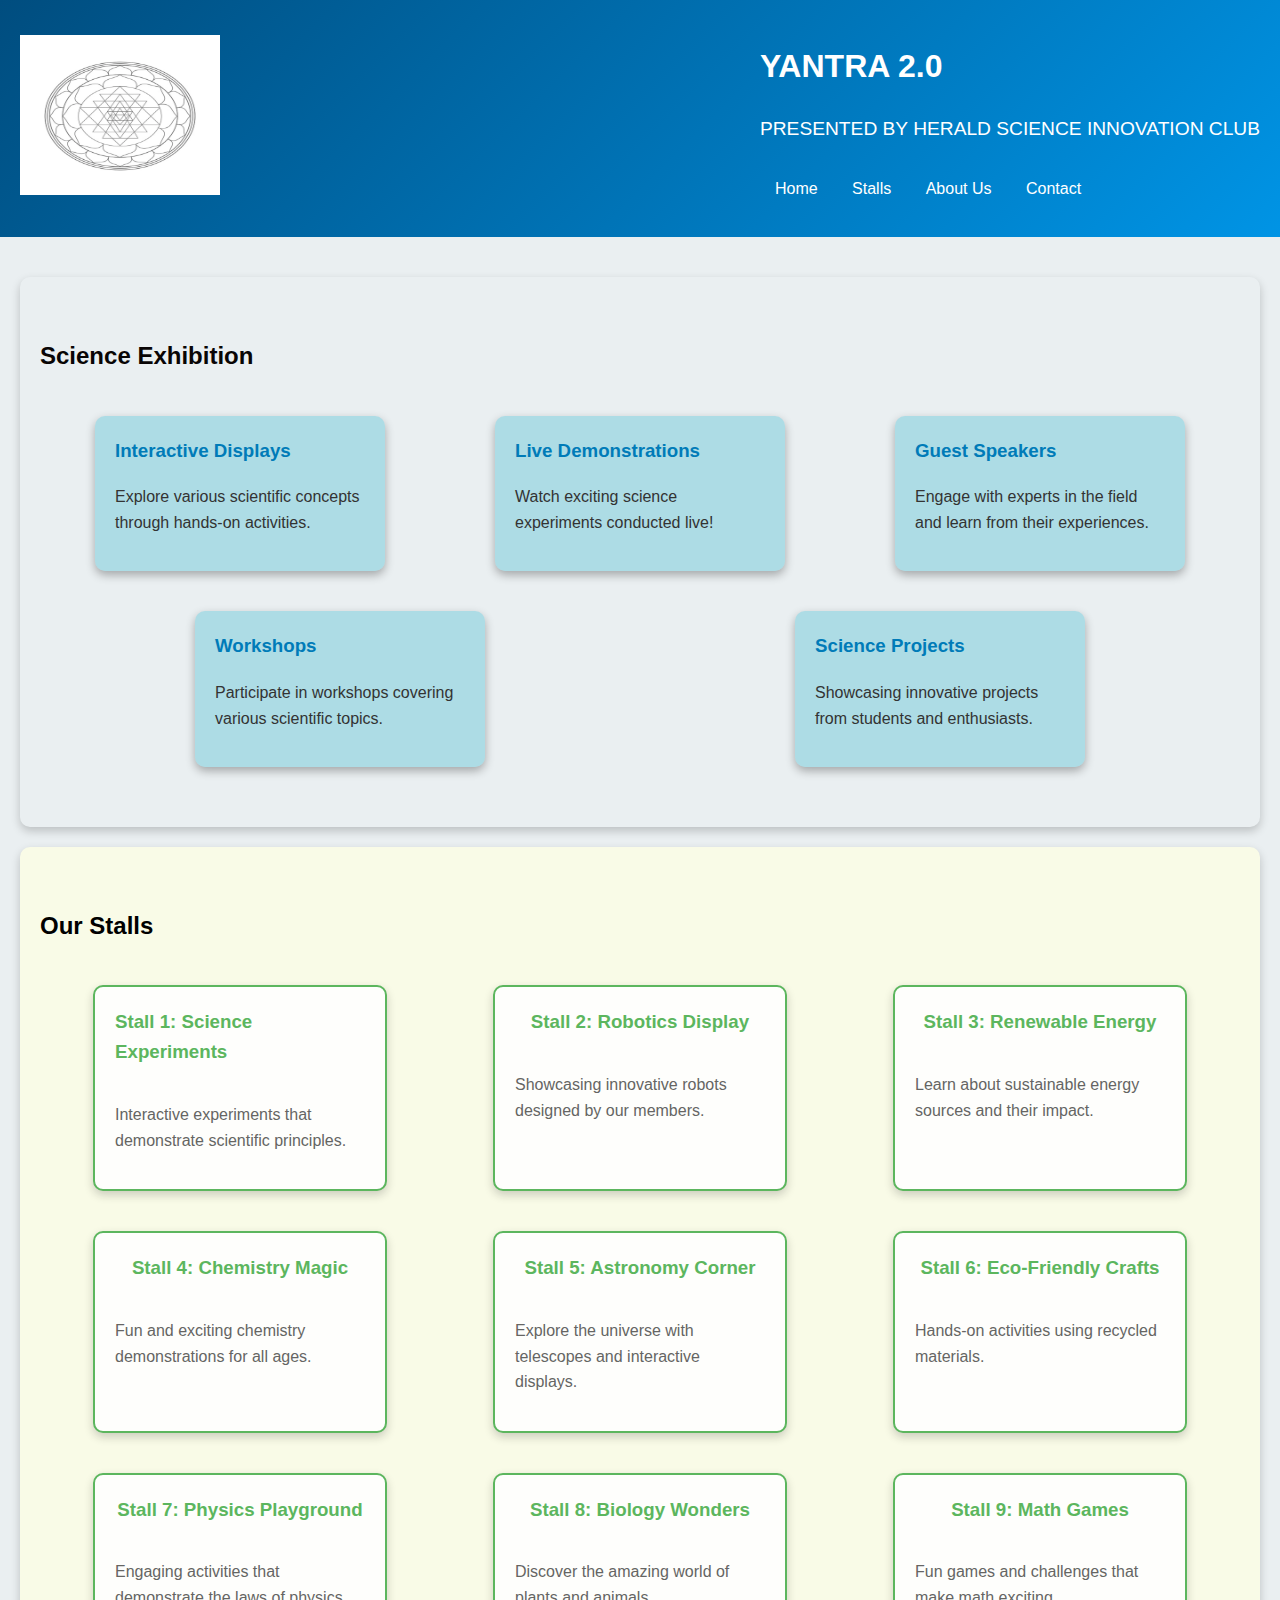
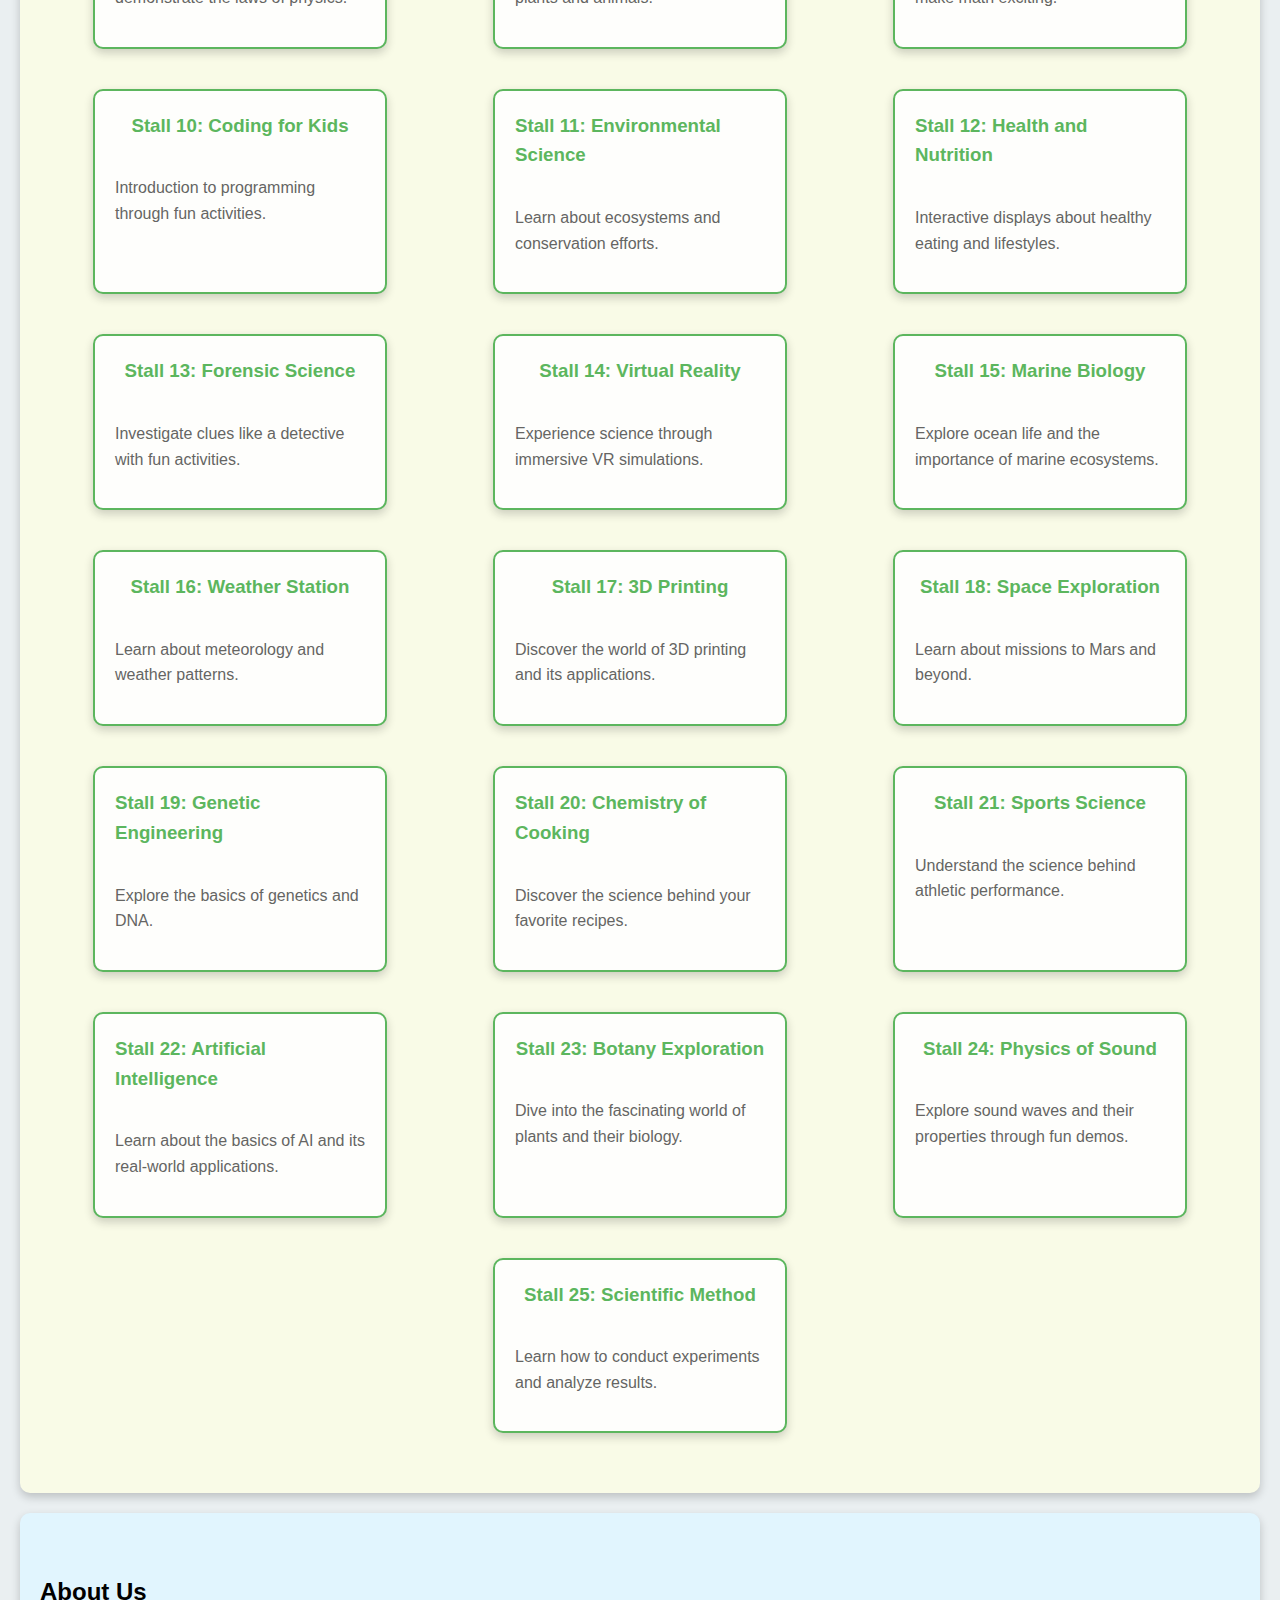
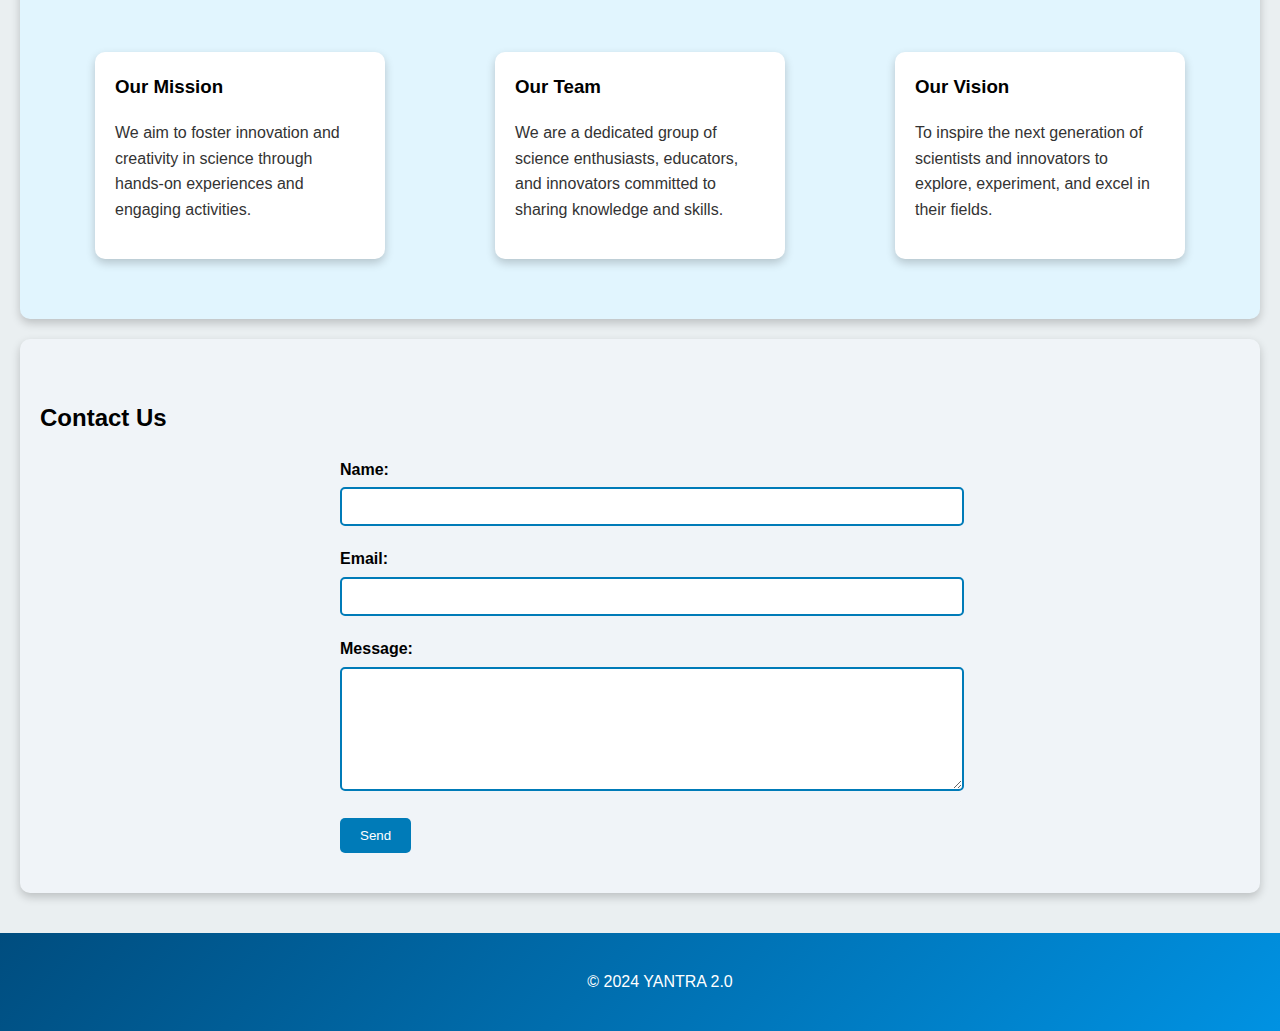
==== index.html @ 31edb4a4 "Update index.html" ====
<!DOCTYPE html>
<html lang="en">
<head>
    <meta charset="UTF-8">
    <meta name="viewport" content="width=device-width, initial-scale=1.0">
    <title>Stall Marketplace</title>
    <link rel="stylesheet" href="styles.css">
     <link rel="icon"type="image/icon"href="herald.png">
</head>
<body>
    <header>
        <div class="logo">
            <img src="logo.png" alt="Logo" />
        </div>
        <div class="header-right">
            <div class="header-text">
                <h1>YANTRA 2.0 </h1>
                <h2 class="club-info">PRESENTED BY HERALD SCIENCE INNOVATION CLUB </h2>
            </div>
            <nav>
                <ul>
                    <li><a href="#home">Home</a></li>
                    <li><a href="#stalls">Stalls</a></li>
                    <li><a href="#about">About Us</a></li>
                    <li><a href="#contact">Contact</a></li>
                </ul>
            </nav>
        </div>
    </header>

    <main>
        <section id="exhibition">
            <h2>Science Exhibition</h2>
            <div class="exhibition-container">
                <div class="exhibition-card">
                    <h3>Interactive Displays</h3>
                    <p>Explore various scientific concepts through hands-on activities.</p>
                </div>
                <div class="exhibition-card">
                    <h3>Live Demonstrations</h3>
                    <p>Watch exciting science experiments conducted live!</p>
                </div>
                <div class="exhibition-card">
                    <h3>Guest Speakers</h3>
                    <p>Engage with experts in the field and learn from their experiences.</p>
                </div>
                <div class="exhibition-card">
                    <h3>Workshops</h3>
                    <p>Participate in workshops covering various scientific topics.</p>
                </div>
                <div class="exhibition-card">
                    <h3>Science Projects</h3>
                    <p>Showcasing innovative projects from students and enthusiasts.</p>
                </div>
            </div>
        </section>
        

        <section id="stalls">
            <h2>Our Stalls</h2>
            <div class="stall-container">
                <!-- Stall 1 -->
                <div class="stall-card">
                    <h3>Stall 1: Science Experiments</h3>
                    <p>Interactive experiments that demonstrate scientific principles.</p>
                </div>
                <!-- Stall 2 -->
                <div class="stall-card">
                    <h3>Stall 2: Robotics Display</h3>
                    <p>Showcasing innovative robots designed by our members.</p>
                </div>
                <!-- Stall 3 -->
                <div class="stall-card">
                    <h3>Stall 3: Renewable Energy</h3>
                    <p>Learn about sustainable energy sources and their impact.</p>
                </div>
                <!-- Stall 4 -->
                <div class="stall-card">
                    <h3>Stall 4: Chemistry Magic</h3>
                    <p>Fun and exciting chemistry demonstrations for all ages.</p>
                </div>
                <!-- Stall 5 -->
                <div class="stall-card">
                    <h3>Stall 5: Astronomy Corner</h3>
                    <p>Explore the universe with telescopes and interactive displays.</p>
                </div>
                <!-- Stall 6 -->
                <div class="stall-card">
                    <h3>Stall 6: Eco-Friendly Crafts</h3>
                    <p>Hands-on activities using recycled materials.</p>
                </div>
                <!-- Stall 7 -->
                <div class="stall-card">
                    <h3>Stall 7: Physics Playground</h3>
                    <p>Engaging activities that demonstrate the laws of physics.</p>
                </div>
                <!-- Stall 8 -->
                <div class="stall-card">
                    <h3>Stall 8: Biology Wonders</h3>
                    <p>Discover the amazing world of plants and animals.</p>
                </div>
                <!-- Stall 9 -->
                <div class="stall-card">
                    <h3>Stall 9: Math Games</h3>
                    <p>Fun games and challenges that make math exciting.</p>
                </div>
                <!-- Stall 10 -->
                <div class="stall-card">
                    <h3>Stall 10: Coding for Kids</h3>
                    <p>Introduction to programming through fun activities.</p>
                </div>
                <!-- Stall 11 -->
                <div class="stall-card">
                    <h3>Stall 11: Environmental Science</h3>
                    <p>Learn about ecosystems and conservation efforts.</p>
                </div>
                <!-- Stall 12 -->
                <div class="stall-card">
                    <h3>Stall 12: Health and Nutrition</h3>
                    <p>Interactive displays about healthy eating and lifestyles.</p>
                </div>
                <!-- Stall 13 -->
                <div class="stall-card">
                    <h3>Stall 13: Forensic Science</h3>
                    <p>Investigate clues like a detective with fun activities.</p>
                </div>
                <!-- Stall 14 -->
                <div class="stall-card">
                    <h3>Stall 14: Virtual Reality</h3>
                    <p>Experience science through immersive VR simulations.</p>
                </div>
                <!-- Stall 15 -->
                <div class="stall-card">
                    <h3>Stall 15: Marine Biology</h3>
                    <p>Explore ocean life and the importance of marine ecosystems.</p>
                </div>
                <!-- Stall 16 -->
                <div class="stall-card">
                    <h3>Stall 16: Weather Station</h3>
                    <p>Learn about meteorology and weather patterns.</p>
                </div>
                <!-- Stall 17 -->
                <div class="stall-card">
                    <h3>Stall 17: 3D Printing</h3>
                    <p>Discover the world of 3D printing and its applications.</p>
                </div>
                <!-- Stall 18 -->
                <div class="stall-card">
                    <h3>Stall 18: Space Exploration</h3>
                    <p>Learn about missions to Mars and beyond.</p>
                </div>
                <!-- Stall 19 -->
                <div class="stall-card">
                    <h3>Stall 19: Genetic Engineering</h3>
                    <p>Explore the basics of genetics and DNA.</p>
                </div>
                <!-- Stall 20 -->
                <div class="stall-card">
                    <h3>Stall 20: Chemistry of Cooking</h3>
                    <p>Discover the science behind your favorite recipes.</p>
                </div>
                <!-- Stall 21 -->
                <div class="stall-card">
                    <h3>Stall 21: Sports Science</h3>
                    <p>Understand the science behind athletic performance.</p>
                </div>
                <!-- Stall 22 -->
                <div class="stall-card">
                    <h3>Stall 22: Artificial Intelligence</h3>
                    <p>Learn about the basics of AI and its real-world applications.</p>
                </div>
                <!-- Stall 23 -->
                <div class="stall-card">
                    <h3>Stall 23: Botany Exploration</h3>
                    <p>Dive into the fascinating world of plants and their biology.</p>
                </div>
                <!-- Stall 24 -->
                <div class="stall-card">
                    <h3>Stall 24: Physics of Sound</h3>
                    <p>Explore sound waves and their properties through fun demos.</p>
                </div>
                <!-- Stall 25 -->
                <div class="stall-card">
                    <h3>Stall 25: Scientific Method</h3>
                    <p>Learn how to conduct experiments and analyze results.</p>
                </div>
            </div>
        </section>
        
        
        <section id="about">
            <h2>About Us</h2>
            <div class="about-container">
                <div class="about-card">
                    <h3>Our Mission</h3>
                    <p>We aim to foster innovation and creativity in science through hands-on experiences and engaging activities.</p>
                </div>
                <div class="about-card">
                    <h3>Our Team</h3>
                    <p>We are a dedicated group of science enthusiasts, educators, and innovators committed to sharing knowledge and skills.</p>
                </div>
                <div class="about-card">
                    <h3>Our Vision</h3>
                    <p>To inspire the next generation of scientists and innovators to explore, experiment, and excel in their fields.</p>
                </div>
            </div>
        </section>
        

        <section id="contact">
            <h2>Contact Us</h2>
            <div class="contact-container">
                <form id="contactForm">
                    <div class="input-group">
                        <label for="name">Name:</label>
                        <input type="text" id="name" name="name" required>
                    </div>
                    <div class="input-group">
                        <label for="email">Email:</label>
                        <input type="email" id="email" name="email" required>
                    </div>
                    <div class="input-group">
                        <label for="message">Message:</label>
                        <textarea id="message" name="message" required></textarea>
                    </div>
                    <button type="submit">Send</button>
                </form>
            </div>
        </section>
        
    </main>

    <footer>
        <p>&copy; 2024 YANTRA 2.0</p>
    </footer>

    <script src="script.js"></script>
</body>
</html>
---- styles.css ----
body {
    font-family: 'Arial', sans-serif;
    line-height: 1.6;
    margin: 0;
    padding: 0;
    background: #eaeff1; /* Light background for contrast */
    animation: fadeIn 1s;
}

header {
    display: flex;
    justify-content: space-between;
    align-items: center;
    padding: 20px;
    background: linear-gradient(135deg, #004d7f, #0094e5);
    color: #fff;
    animation: slideIn 0.5s forwards;
}

.logo img {
    height: 160px;
    width:200px;
    transition: transform 0.3s;
}

.logo img:hover {
    transform: scale(1.1);
}

.header-right {
    display: flex;
    flex-direction: column;
    align-items: flex-start;
}

.header-text {
    text-align: left;
}

.club-info {
    margin: 5px 0;
    font-weight: normal;
    font-size: 1.2em;
}

nav {
    margin-top: 10px;
}

nav ul {
    list-style-type: none;
    padding: 0;
}

nav ul li {
    display: inline;
    margin: 0 15px;
}

nav ul li a {
    color: #fff;
    text-decoration: none;
    transition: color 0.3s, text-shadow 0.3s;
}

nav ul li a:hover {
    color: #ffd700;
    text-shadow: 0 0 5px #ffd700;
}

main {
    padding: 20px;
}

.stall-container {
    display: flex;
    flex-wrap: wrap;
    justify-content: space-around;
}

.stall-card {
    background: #f0f4f8; /* Soft light color */
    border: 2px solid #0094e5;
    border-radius: 10px;
    margin: 20px;
    padding: 20px;
    width: 250px;
    box-shadow: 0 4px 10px rgba(0, 0, 0, 0.3);
    transition: transform 0.3s, box-shadow 0.3s, background-color 0.3s;
    display: flex;
    flex-direction: column;
    align-items: center;
    opacity: 0.9;
}

.stall-card img {
    max-width: 100%;
    border-radius: 5px;
    margin-bottom: 10px;
}

.stall-card:hover {
    transform: scale(1.05);
    box-shadow: 0 10px 20px rgba(0, 0, 0, 0.4);
    opacity: 1; /* Make it fully opaque on hover */
}

footer {
    text-align: center;
    padding: 20px;
    background: linear-gradient(135deg, #004d7f, #0094e5);
    color: #fff;
    position: relative;
    bottom: 0;
    width: 100%;
}

/* Animations */
@keyframes fadeIn {
    from { opacity: 0; }
    to { opacity: 1; }
}

@keyframes slideIn {
    from { transform: translateY(-20px); opacity: 0; }
    to { transform: translateY(0); opacity: 1; }
}

form {
    transition: transform 0.3s;
}

form:hover {
    transform: scale(1.02);
}

button {
    background-color: #007bb8;
    color: white;
    border: none;
    padding: 10px 20px;
    border-radius: 5px;
    cursor: pointer;
    transition: background-color 0.3s;
}

button:hover {
    background-color: #005f8f;
}
#contact {
    padding: 40px 20px;
    background: #f0f4f8; /* Match with overall theme */
    border-radius: 10px;
    box-shadow: 0 4px 10px rgba(0, 0, 0, 0.2);
    margin: 20px 0;
}

.contact-container {
    max-width: 600px;
    margin: 0 auto;
}

.input-group {
    margin-bottom: 20px;
    position: relative;
}

label {
    display: block;
    margin-bottom: 5px;
    font-weight: bold;
}

input, textarea {
    width: 100%;
    padding: 10px;
    border: 2px solid #007bb8;
    border-radius: 5px;
    transition: border-color 0.3s;
}

input:focus, textarea:focus {
    border-color: #0094e5;
    outline: none;
}

textarea {
    resize: vertical;
    min-height: 100px; /* Minimum height for the textarea */
}

button {
    background-color: #007bb8;
    color: white;
    border: none;
    padding: 10px 20px;
    border-radius: 5px;
    cursor: pointer;
    transition: background-color 0.3s, transform 0.3s;
}

button:hover {
    background-color: #005f8f;
    transform: scale(1.05); /* Slightly scale on hover */
}

button:active {
    transform: scale(0.95); /* Scale down on click */
}
#about {
    padding: 40px 20px;
    background: #e1f5fe; /* Light blue background */
    border-radius: 10px;
    box-shadow: 0 4px 10px rgba(0, 0, 0, 0.2);
    margin: 20px 0;
}

.about-container {
    display: flex;
    justify-content: space-around;
    flex-wrap: wrap;
}

.about-card {
    background: #ffffff; /* White background for cards */
    border-radius: 10px;
    margin: 20px;
    padding: 20px;
    width: 250px;
    box-shadow: 0 4px 10px rgba(0, 0, 0, 0.2);
    transition: transform 0.3s, box-shadow 0.3s;
}

.about-card h3 {
    margin-top: 0;
}

.about-card p {
    color: #333;
}

.about-card:hover {
    transform: translateY(-5px);
    box-shadow: 0 10px 20px rgba(0, 0, 0, 0.3);
}

/* Animation for the entire section */
@keyframes fadeInUp {
    from {
        opacity: 0;
        transform: translateY(20px);
    }
    to {
        opacity: 1;
        transform: translateY(0);
    }
}

.about-container {
    animation: fadeInUp 1s forwards;
}
#stalls {
    padding: 40px 20px;
    background: #f9fbe7; /* Light green background */
    border-radius: 10px;
    box-shadow: 0 4px 10px rgba(0, 0, 0, 0.2);
    margin: 20px 0;
}

.stall-container {
    display: flex;
    justify-content: space-around;
    flex-wrap: wrap;
}

.stall-card {
    background: #ffffff; /* White background for cards */
    border: 2px solid #4caf50; /* Green border */
    border-radius: 10px;
    margin: 20px;
    padding: 20px;
    width: 250px;
    box-shadow: 0 4px 10px rgba(0, 0, 0, 0.2);
    transition: transform 0.3s, box-shadow 0.3s;
    position: relative;
}

.stall-card h3 {
    margin-top: 0;
    color: #4caf50; /* Green heading */
}

.stall-card p {
    color: #555;
}

.stall-card:hover {
    transform: translateY(-5px);
    box-shadow: 0 10px 20px rgba(0, 0, 0, 0.3);
}

/* Animation for the entire section */
@keyframes fadeInUp {
    from {
        opacity: 0;
        transform: translateY(20px);
    }
    to {
        opacity: 1;
        transform: translateY(0);
    }
}

.stall-container {
    animation: fadeInUp 1s forwards;
}
#exhibition {
    padding: 40px 20px;
    background: url('path/to/shree-yantra-background.jpg') no-repeat center center; /* Add your Shree Yantra image path */
    background-size: cover;
    color: #090505;
    border-radius: 10px;
    box-shadow: 0 4px 10px rgba(0, 0, 0, 0.2);
    margin: 20px 0;
}

.exhibition-container {
    display: flex;
    justify-content: space-around;
    flex-wrap: wrap;
}

.exhibition-card {
    background: rgba(40, 179, 203, 0.308); /* Semi-transparent white for readability */
    border-radius: 10px;
    margin: 20px;
    padding: 20px;
    width: 250px;
    box-shadow: 0 4px 10px rgba(0, 0, 0, 0.3);
    transition: transform 0.3s, box-shadow 0.3s;
}

.exhibition-card h3 {
    margin-top: 0;
    color: #007bb8; /* Blue heading */
}

.exhibition-card p {
    color: #333;
}

.exhibition-card:hover {
    transform: translateY(-5px);
    box-shadow: 0 10px 20px rgba(0, 0, 0, 0.4);
}

/* Animation for the entire section */
@keyframes fadeInUp {
    from {
        opacity: 0;
        transform: translateY(20px);
    }
    to {
        opacity: 1;
        transform: translateY(0);
    }
}

.exhibition-container {
    animation: fadeInUp 1s forwards;
}
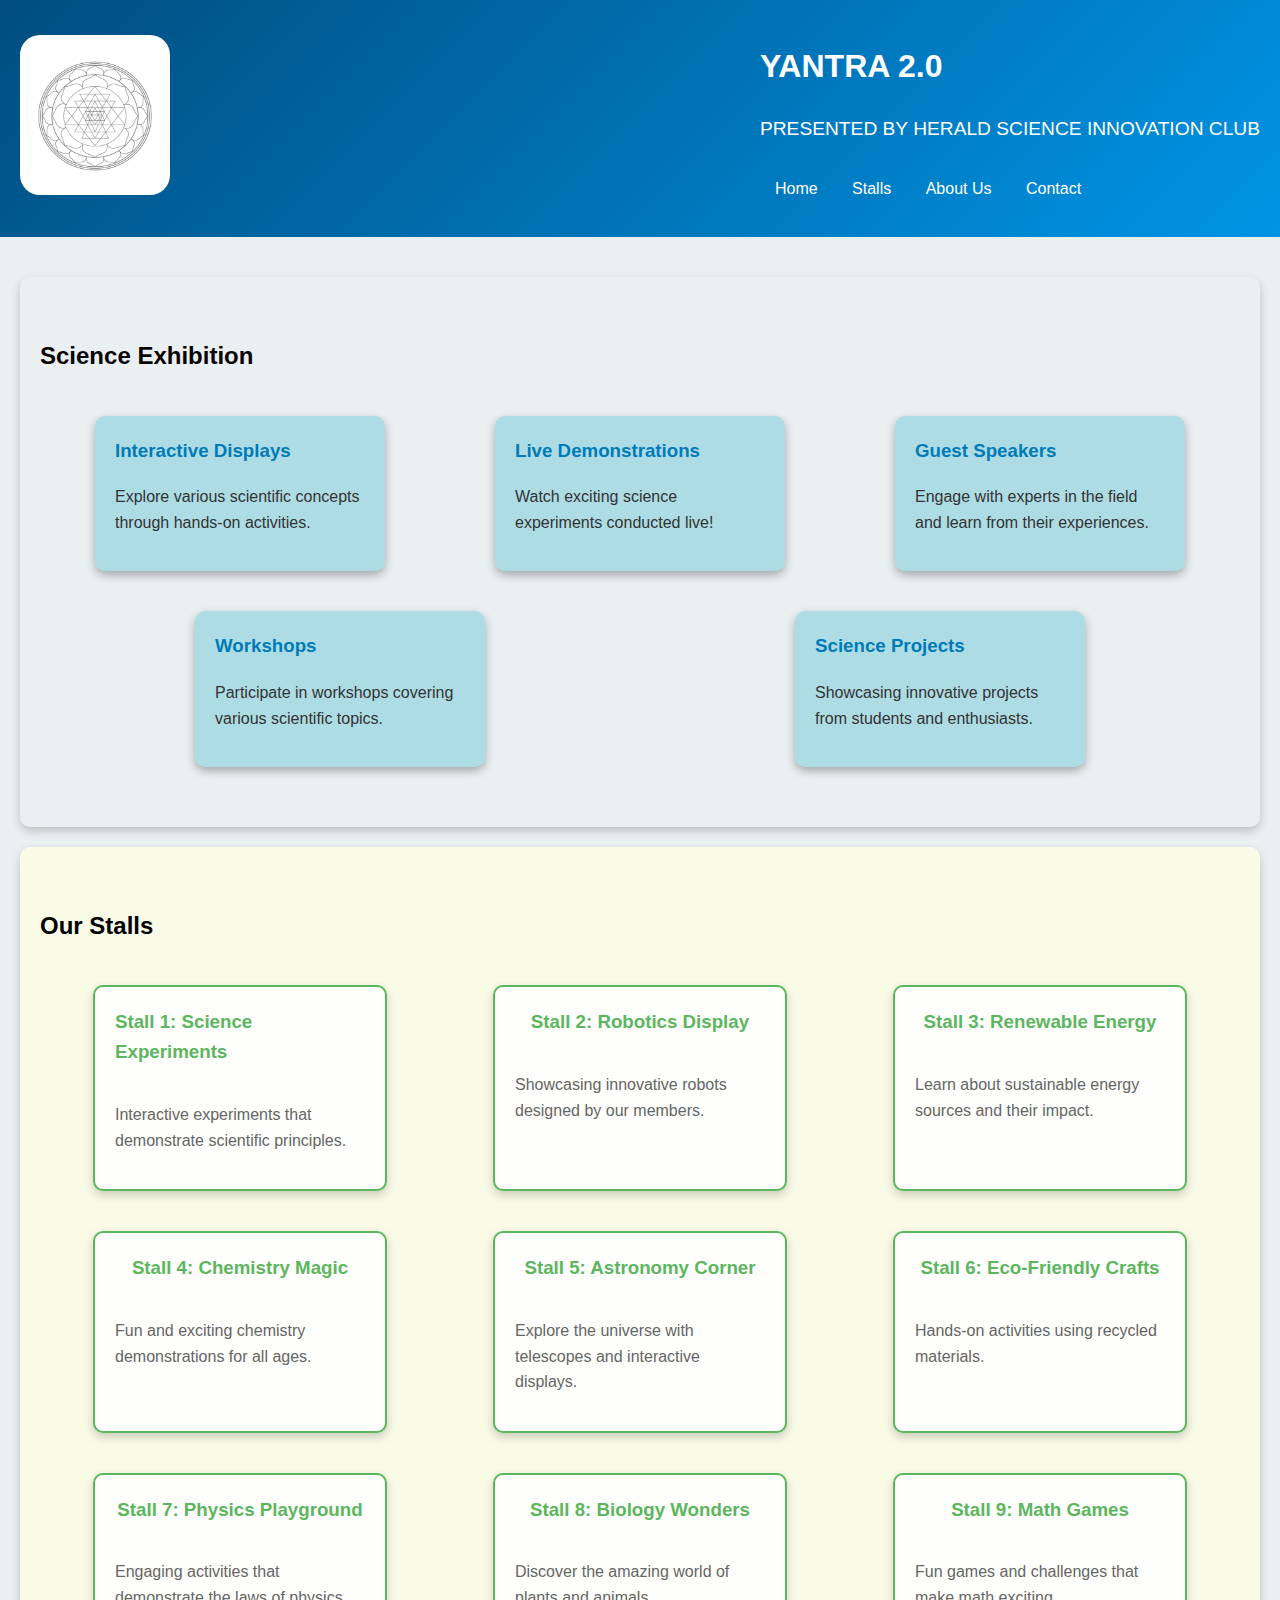
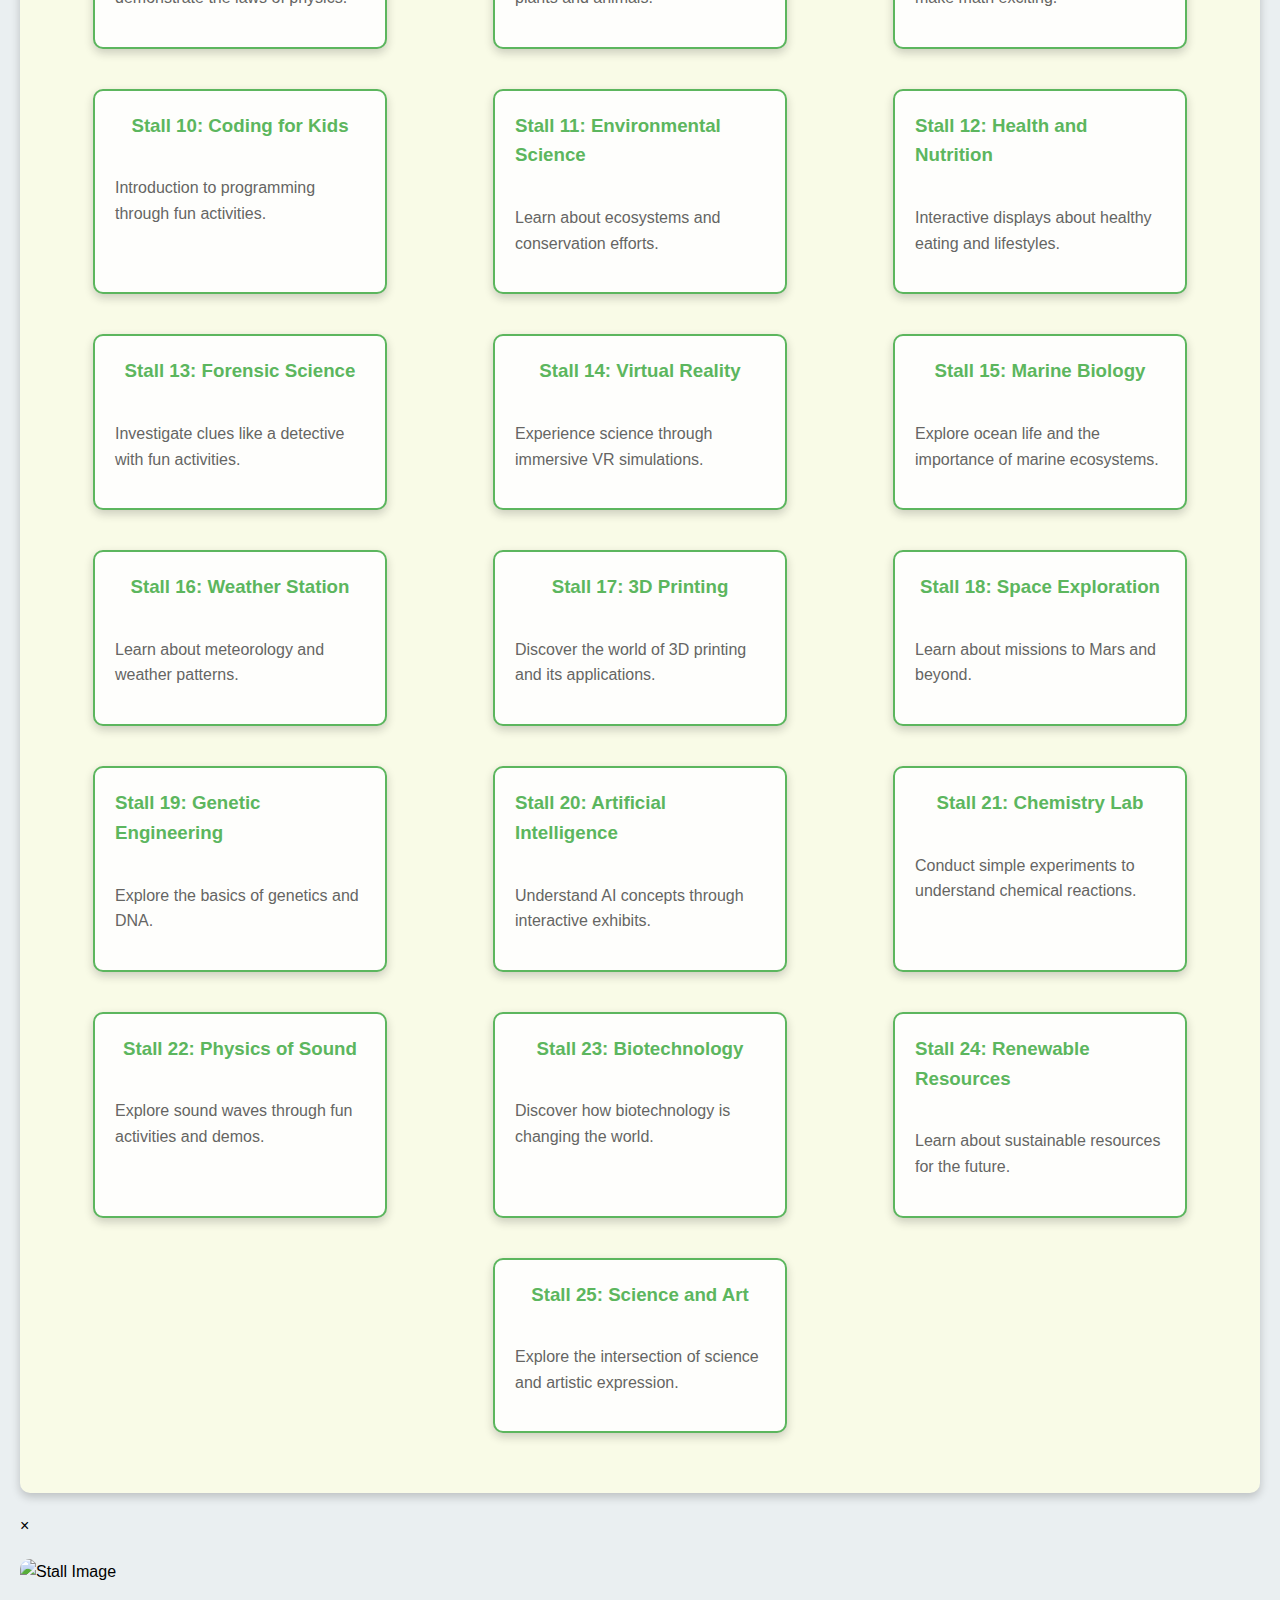
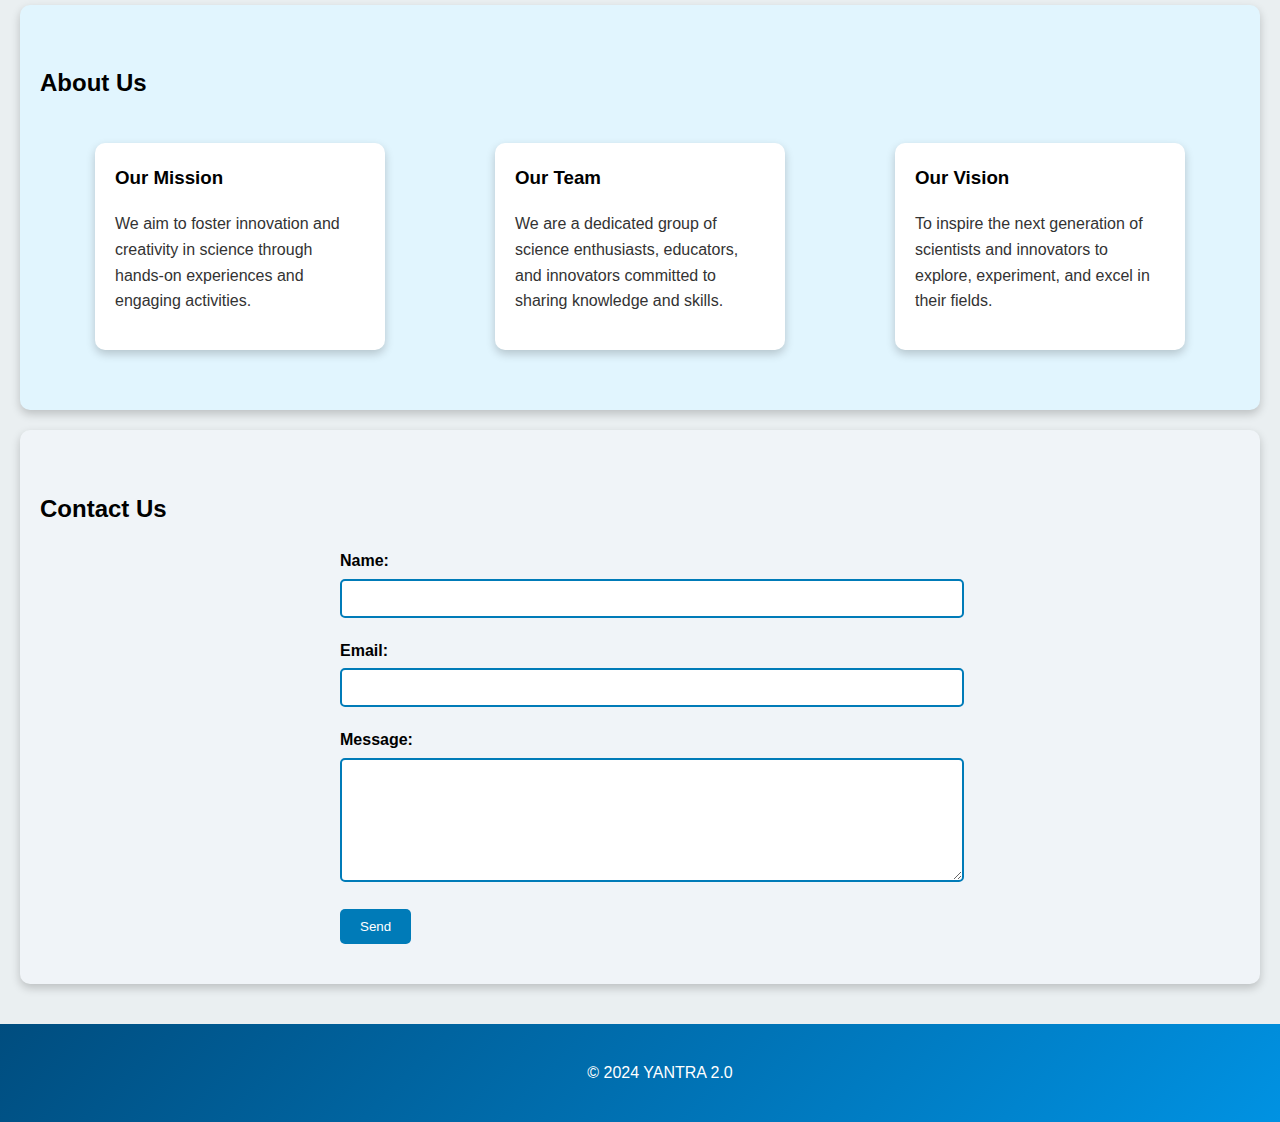
==== commit 995027eb: "Update index.html" ====
--- a/index.html
+++ b/index.html
@@ -3,9 +3,9 @@
 <head>
     <meta charset="UTF-8">
     <meta name="viewport" content="width=device-width, initial-scale=1.0">
-    <title>Stall Marketplace</title>
+    <title>HSIC</title>
     <link rel="stylesheet" href="styles.css">
-     <link rel="icon"type="image/icon"href="herald.png">
+    <link rel="icon" type="image/icon" href="herald.png">
 </head>
 <body>
     <header>
@@ -54,139 +54,148 @@
                 </div>
             </div>
         </section>
-        
 
         <section id="stalls">
             <h2>Our Stalls</h2>
             <div class="stall-container">
                 <!-- Stall 1 -->
-                <div class="stall-card">
+                <div class="stall-card" data-title="Stall 1: Science Experiments" data-description="Interactive experiments that demonstrate scientific principles." data-image="stall1.jpg">
                     <h3>Stall 1: Science Experiments</h3>
                     <p>Interactive experiments that demonstrate scientific principles.</p>
                 </div>
                 <!-- Stall 2 -->
-                <div class="stall-card">
+                <div class="stall-card" data-title="Stall 2: Robotics Display" data-description="Showcasing innovative robots designed by our members." data-image="stall2.jpg">
                     <h3>Stall 2: Robotics Display</h3>
                     <p>Showcasing innovative robots designed by our members.</p>
                 </div>
                 <!-- Stall 3 -->
-                <div class="stall-card">
+                <div class="stall-card" data-title="Stall 3: Renewable Energy" data-description="Learn about sustainable energy sources and their impact." data-image="stall3.jpg">
                     <h3>Stall 3: Renewable Energy</h3>
                     <p>Learn about sustainable energy sources and their impact.</p>
                 </div>
                 <!-- Stall 4 -->
-                <div class="stall-card">
+                <div class="stall-card" data-title="Stall 4: Chemistry Magic" data-description="Fun and exciting chemistry demonstrations for all ages." data-image="stall4.jpg">
                     <h3>Stall 4: Chemistry Magic</h3>
                     <p>Fun and exciting chemistry demonstrations for all ages.</p>
                 </div>
                 <!-- Stall 5 -->
-                <div class="stall-card">
+                <div class="stall-card" data-title="Stall 5: Astronomy Corner" data-description="Explore the universe with telescopes and interactive displays." data-image="stall5.jpg">
                     <h3>Stall 5: Astronomy Corner</h3>
                     <p>Explore the universe with telescopes and interactive displays.</p>
                 </div>
                 <!-- Stall 6 -->
-                <div class="stall-card">
+                <div class="stall-card" data-title="Stall 6: Eco-Friendly Crafts" data-description="Hands-on activities using recycled materials." data-image="stall6.jpg">
                     <h3>Stall 6: Eco-Friendly Crafts</h3>
                     <p>Hands-on activities using recycled materials.</p>
                 </div>
                 <!-- Stall 7 -->
-                <div class="stall-card">
+                <div class="stall-card" data-title="Stall 7: Physics Playground" data-description="Engaging activities that demonstrate the laws of physics." data-image="stall7.jpg">
                     <h3>Stall 7: Physics Playground</h3>
                     <p>Engaging activities that demonstrate the laws of physics.</p>
                 </div>
                 <!-- Stall 8 -->
-                <div class="stall-card">
+                <div class="stall-card" data-title="Stall 8: Biology Wonders" data-description="Discover the amazing world of plants and animals." data-image="stall8.jpg">
                     <h3>Stall 8: Biology Wonders</h3>
                     <p>Discover the amazing world of plants and animals.</p>
                 </div>
                 <!-- Stall 9 -->
-                <div class="stall-card">
+                <div class="stall-card" data-title="Stall 9: Math Games" data-description="Fun games and challenges that make math exciting." data-image="stall9.jpg">
                     <h3>Stall 9: Math Games</h3>
                     <p>Fun games and challenges that make math exciting.</p>
                 </div>
                 <!-- Stall 10 -->
-                <div class="stall-card">
+                <div class="stall-card" data-title="Stall 10: Coding for Kids" data-description="Introduction to programming through fun activities." data-image="stall10.jpg">
                     <h3>Stall 10: Coding for Kids</h3>
                     <p>Introduction to programming through fun activities.</p>
                 </div>
                 <!-- Stall 11 -->
-                <div class="stall-card">
+                <div class="stall-card" data-title="Stall 11: Environmental Science" data-description="Learn about ecosystems and conservation efforts." data-image="stall11.jpg">
                     <h3>Stall 11: Environmental Science</h3>
                     <p>Learn about ecosystems and conservation efforts.</p>
                 </div>
                 <!-- Stall 12 -->
-                <div class="stall-card">
+                <div class="stall-card" data-title="Stall 12: Health and Nutrition" data-description="Interactive displays about healthy eating and lifestyles." data-image="stall12.jpg">
                     <h3>Stall 12: Health and Nutrition</h3>
                     <p>Interactive displays about healthy eating and lifestyles.</p>
                 </div>
                 <!-- Stall 13 -->
-                <div class="stall-card">
+                <div class="stall-card" data-title="Stall 13: Forensic Science" data-description="Investigate clues like a detective with fun activities." data-image="stall13.jpg">
                     <h3>Stall 13: Forensic Science</h3>
                     <p>Investigate clues like a detective with fun activities.</p>
                 </div>
                 <!-- Stall 14 -->
-                <div class="stall-card">
+                <div class="stall-card" data-title="Stall 14: Virtual Reality" data-description="Experience science through immersive VR simulations." data-image="stall14.jpg">
                     <h3>Stall 14: Virtual Reality</h3>
                     <p>Experience science through immersive VR simulations.</p>
                 </div>
                 <!-- Stall 15 -->
-                <div class="stall-card">
+                <div class="stall-card" data-title="Stall 15: Marine Biology" data-description="Explore ocean life and the importance of marine ecosystems." data-image="stall15.jpg">
                     <h3>Stall 15: Marine Biology</h3>
                     <p>Explore ocean life and the importance of marine ecosystems.</p>
                 </div>
                 <!-- Stall 16 -->
-                <div class="stall-card">
+                <div class="stall-card" data-title="Stall 16: Weather Station" data-description="Learn about meteorology and weather patterns." data-image="stall16.jpg">
                     <h3>Stall 16: Weather Station</h3>
                     <p>Learn about meteorology and weather patterns.</p>
                 </div>
                 <!-- Stall 17 -->
-                <div class="stall-card">
+                <div class="stall-card" data-title="Stall 17: 3D Printing" data-description="Discover the world of 3D printing and its applications." data-image="stall17.jpg">
                     <h3>Stall 17: 3D Printing</h3>
                     <p>Discover the world of 3D printing and its applications.</p>
                 </div>
                 <!-- Stall 18 -->
-                <div class="stall-card">
+                <div class="stall-card" data-title="Stall 18: Space Exploration" data-description="Learn about missions to Mars and beyond." data-image="stall18.jpg">
                     <h3>Stall 18: Space Exploration</h3>
                     <p>Learn about missions to Mars and beyond.</p>
                 </div>
                 <!-- Stall 19 -->
-                <div class="stall-card">
+                <div class="stall-card" data-title="Stall 19: Genetic Engineering" data-description="Explore the basics of genetics and DNA." data-image="stall19.jpg">
                     <h3>Stall 19: Genetic Engineering</h3>
                     <p>Explore the basics of genetics and DNA.</p>
                 </div>
                 <!-- Stall 20 -->
-                <div class="stall-card">
-                    <h3>Stall 20: Chemistry of Cooking</h3>
-                    <p>Discover the science behind your favorite recipes.</p>
+                <div class="stall-card" data-title="Stall 20: Artificial Intelligence" data-description="Understand AI concepts through interactive exhibits." data-image="stall20.jpg">
+                    <h3>Stall 20: Artificial Intelligence</h3>
+                    <p>Understand AI concepts through interactive exhibits.</p>
                 </div>
                 <!-- Stall 21 -->
-                <div class="stall-card">
-                    <h3>Stall 21: Sports Science</h3>
-                    <p>Understand the science behind athletic performance.</p>
+                <div class="stall-card" data-title="Stall 21: Chemistry Lab" data-description="Conduct simple experiments to understand chemical reactions." data-image="stall21.jpg">
+                    <h3>Stall 21: Chemistry Lab</h3>
+                    <p>Conduct simple experiments to understand chemical reactions.</p>
                 </div>
                 <!-- Stall 22 -->
-                <div class="stall-card">
-                    <h3>Stall 22: Artificial Intelligence</h3>
-                    <p>Learn about the basics of AI and its real-world applications.</p>
+                <div class="stall-card" data-title="Stall 22: Physics of Sound" data-description="Explore sound waves through fun activities and demos." data-image="stall22.jpg">
+                    <h3>Stall 22: Physics of Sound</h3>
+                    <p>Explore sound waves through fun activities and demos.</p>
                 </div>
                 <!-- Stall 23 -->
-                <div class="stall-card">
-                    <h3>Stall 23: Botany Exploration</h3>
-                    <p>Dive into the fascinating world of plants and their biology.</p>
+                <div class="stall-card" data-title="Stall 23: Biotechnology" data-description="Discover how biotechnology is changing the world." data-image="stall23.jpg">
+                    <h3>Stall 23: Biotechnology</h3>
+                    <p>Discover how biotechnology is changing the world.</p>
                 </div>
                 <!-- Stall 24 -->
-                <div class="stall-card">
-                    <h3>Stall 24: Physics of Sound</h3>
-                    <p>Explore sound waves and their properties through fun demos.</p>
+                <div class="stall-card" data-title="Stall 24: Renewable Resources" data-description="Learn about sustainable resources for the future." data-image="stall24.jpg">
+                    <h3>Stall 24: Renewable Resources</h3>
+                    <p>Learn about sustainable resources for the future.</p>
                 </div>
                 <!-- Stall 25 -->
-                <div class="stall-card">
-                    <h3>Stall 25: Scientific Method</h3>
-                    <p>Learn how to conduct experiments and analyze results.</p>
+                <div class="stall-card" data-title="Stall 25: Science and Art" data-description="Explore the intersection of science and artistic expression." data-image="stall25.jpg">
+                    <h3>Stall 25: Science and Art</h3>
+                    <p>Explore the intersection of science and artistic expression.</p>
                 </div>
             </div>
         </section>
         
+        <!-- Modal Structure -->
+        <div class="stall-modal">
+            <div class="modal-content">
+                <span class="close-btn">&times;</span>
+                <h2 id="modal-title"></h2>
+                <p id="modal-description"></p>
+                <img id="modal-image" alt="Stall Image" style="max-width: 100%; border-radius: 10px;">
+            </div>
+        </div>
+        <div class="modal-overlay"></div>
         
         <section id="about">
             <h2>About Us</h2>
@@ -205,7 +214,6 @@
                 </div>
             </div>
         </section>
-        
 
         <section id="contact">
             <h2>Contact Us</h2>
@@ -227,7 +235,6 @@
                 </form>
             </div>
         </section>
-        
     </main>
 
     <footer>
--- a/styles.css
+++ b/styles.css
@@ -10,6 +10,7 @@
 header {
     display: flex;
     justify-content: space-between;
+    grid-gap:10px;
     align-items: center;
     padding: 20px;
     background: linear-gradient(135deg, #004d7f, #0094e5);
@@ -19,7 +20,8 @@
 
 .logo img {
     height: 160px;
-    width:200px;
+    border-radius:20px;
+    width:150px;
     transition: transform 0.3s;
 }
 
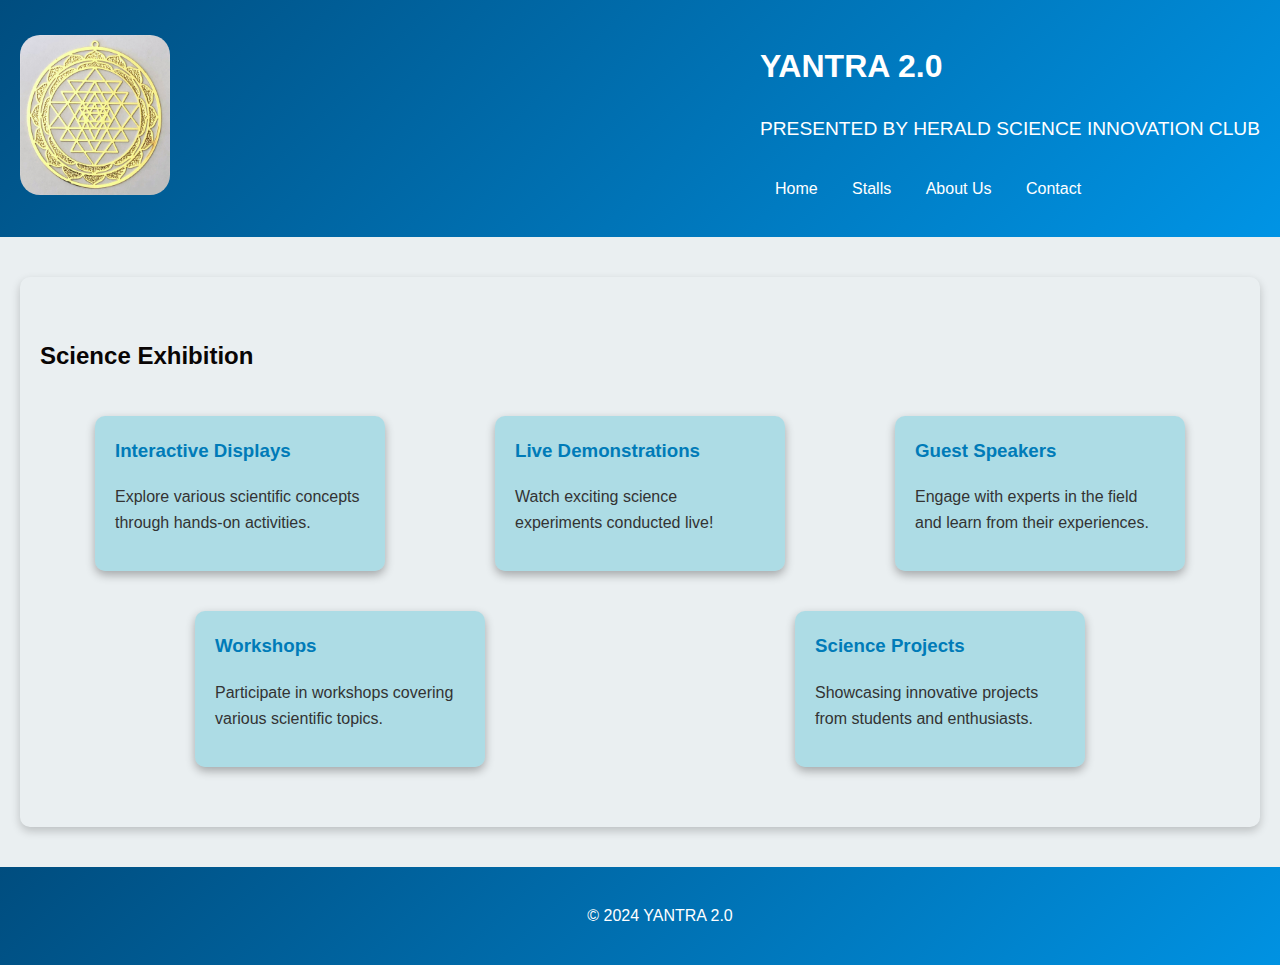
==== commit f6d6f0d9: "Update index.html" ====
--- a/index.html
+++ b/index.html
@@ -3,7 +3,7 @@
 <head>
     <meta charset="UTF-8">
     <meta name="viewport" content="width=device-width, initial-scale=1.0">
-    <title>HSIC</title>
+    <title>HSIC-home</title>
     <link rel="stylesheet" href="styles.css">
     <link rel="icon" type="image/icon" href="herald.png">
 </head>
@@ -20,9 +20,9 @@
             <nav>
                 <ul>
                     <li><a href="#home">Home</a></li>
-                    <li><a href="#stalls">Stalls</a></li>
-                    <li><a href="#about">About Us</a></li>
-                    <li><a href="#contact">Contact</a></li>
+                    <li><a href="stalls.html">Stalls</a></li>
+                    <li><a href="about.html">About Us</a></li>
+                    <li><a href="contact.html">Contact</a></li>
                 </ul>
             </nav>
         </div>
@@ -55,186 +55,14 @@
             </div>
         </section>
 
-        <section id="stalls">
-            <h2>Our Stalls</h2>
-            <div class="stall-container">
-                <!-- Stall 1 -->
-                <div class="stall-card" data-title="Stall 1: Science Experiments" data-description="Interactive experiments that demonstrate scientific principles." data-image="stall1.jpg">
-                    <h3>Stall 1: Science Experiments</h3>
-                    <p>Interactive experiments that demonstrate scientific principles.</p>
-                </div>
-                <!-- Stall 2 -->
-                <div class="stall-card" data-title="Stall 2: Robotics Display" data-description="Showcasing innovative robots designed by our members." data-image="stall2.jpg">
-                    <h3>Stall 2: Robotics Display</h3>
-                    <p>Showcasing innovative robots designed by our members.</p>
-                </div>
-                <!-- Stall 3 -->
-                <div class="stall-card" data-title="Stall 3: Renewable Energy" data-description="Learn about sustainable energy sources and their impact." data-image="stall3.jpg">
-                    <h3>Stall 3: Renewable Energy</h3>
-                    <p>Learn about sustainable energy sources and their impact.</p>
-                </div>
-                <!-- Stall 4 -->
-                <div class="stall-card" data-title="Stall 4: Chemistry Magic" data-description="Fun and exciting chemistry demonstrations for all ages." data-image="stall4.jpg">
-                    <h3>Stall 4: Chemistry Magic</h3>
-                    <p>Fun and exciting chemistry demonstrations for all ages.</p>
-                </div>
-                <!-- Stall 5 -->
-                <div class="stall-card" data-title="Stall 5: Astronomy Corner" data-description="Explore the universe with telescopes and interactive displays." data-image="stall5.jpg">
-                    <h3>Stall 5: Astronomy Corner</h3>
-                    <p>Explore the universe with telescopes and interactive displays.</p>
-                </div>
-                <!-- Stall 6 -->
-                <div class="stall-card" data-title="Stall 6: Eco-Friendly Crafts" data-description="Hands-on activities using recycled materials." data-image="stall6.jpg">
-                    <h3>Stall 6: Eco-Friendly Crafts</h3>
-                    <p>Hands-on activities using recycled materials.</p>
-                </div>
-                <!-- Stall 7 -->
-                <div class="stall-card" data-title="Stall 7: Physics Playground" data-description="Engaging activities that demonstrate the laws of physics." data-image="stall7.jpg">
-                    <h3>Stall 7: Physics Playground</h3>
-                    <p>Engaging activities that demonstrate the laws of physics.</p>
-                </div>
-                <!-- Stall 8 -->
-                <div class="stall-card" data-title="Stall 8: Biology Wonders" data-description="Discover the amazing world of plants and animals." data-image="stall8.jpg">
-                    <h3>Stall 8: Biology Wonders</h3>
-                    <p>Discover the amazing world of plants and animals.</p>
-                </div>
-                <!-- Stall 9 -->
-                <div class="stall-card" data-title="Stall 9: Math Games" data-description="Fun games and challenges that make math exciting." data-image="stall9.jpg">
-                    <h3>Stall 9: Math Games</h3>
-                    <p>Fun games and challenges that make math exciting.</p>
-                </div>
-                <!-- Stall 10 -->
-                <div class="stall-card" data-title="Stall 10: Coding for Kids" data-description="Introduction to programming through fun activities." data-image="stall10.jpg">
-                    <h3>Stall 10: Coding for Kids</h3>
-                    <p>Introduction to programming through fun activities.</p>
-                </div>
-                <!-- Stall 11 -->
-                <div class="stall-card" data-title="Stall 11: Environmental Science" data-description="Learn about ecosystems and conservation efforts." data-image="stall11.jpg">
-                    <h3>Stall 11: Environmental Science</h3>
-                    <p>Learn about ecosystems and conservation efforts.</p>
-                </div>
-                <!-- Stall 12 -->
-                <div class="stall-card" data-title="Stall 12: Health and Nutrition" data-description="Interactive displays about healthy eating and lifestyles." data-image="stall12.jpg">
-                    <h3>Stall 12: Health and Nutrition</h3>
-                    <p>Interactive displays about healthy eating and lifestyles.</p>
-                </div>
-                <!-- Stall 13 -->
-                <div class="stall-card" data-title="Stall 13: Forensic Science" data-description="Investigate clues like a detective with fun activities." data-image="stall13.jpg">
-                    <h3>Stall 13: Forensic Science</h3>
-                    <p>Investigate clues like a detective with fun activities.</p>
-                </div>
-                <!-- Stall 14 -->
-                <div class="stall-card" data-title="Stall 14: Virtual Reality" data-description="Experience science through immersive VR simulations." data-image="stall14.jpg">
-                    <h3>Stall 14: Virtual Reality</h3>
-                    <p>Experience science through immersive VR simulations.</p>
-                </div>
-                <!-- Stall 15 -->
-                <div class="stall-card" data-title="Stall 15: Marine Biology" data-description="Explore ocean life and the importance of marine ecosystems." data-image="stall15.jpg">
-                    <h3>Stall 15: Marine Biology</h3>
-                    <p>Explore ocean life and the importance of marine ecosystems.</p>
-                </div>
-                <!-- Stall 16 -->
-                <div class="stall-card" data-title="Stall 16: Weather Station" data-description="Learn about meteorology and weather patterns." data-image="stall16.jpg">
-                    <h3>Stall 16: Weather Station</h3>
-                    <p>Learn about meteorology and weather patterns.</p>
-                </div>
-                <!-- Stall 17 -->
-                <div class="stall-card" data-title="Stall 17: 3D Printing" data-description="Discover the world of 3D printing and its applications." data-image="stall17.jpg">
-                    <h3>Stall 17: 3D Printing</h3>
-                    <p>Discover the world of 3D printing and its applications.</p>
-                </div>
-                <!-- Stall 18 -->
-                <div class="stall-card" data-title="Stall 18: Space Exploration" data-description="Learn about missions to Mars and beyond." data-image="stall18.jpg">
-                    <h3>Stall 18: Space Exploration</h3>
-                    <p>Learn about missions to Mars and beyond.</p>
-                </div>
-                <!-- Stall 19 -->
-                <div class="stall-card" data-title="Stall 19: Genetic Engineering" data-description="Explore the basics of genetics and DNA." data-image="stall19.jpg">
-                    <h3>Stall 19: Genetic Engineering</h3>
-                    <p>Explore the basics of genetics and DNA.</p>
-                </div>
-                <!-- Stall 20 -->
-                <div class="stall-card" data-title="Stall 20: Artificial Intelligence" data-description="Understand AI concepts through interactive exhibits." data-image="stall20.jpg">
-                    <h3>Stall 20: Artificial Intelligence</h3>
-                    <p>Understand AI concepts through interactive exhibits.</p>
-                </div>
-                <!-- Stall 21 -->
-                <div class="stall-card" data-title="Stall 21: Chemistry Lab" data-description="Conduct simple experiments to understand chemical reactions." data-image="stall21.jpg">
-                    <h3>Stall 21: Chemistry Lab</h3>
-                    <p>Conduct simple experiments to understand chemical reactions.</p>
-                </div>
-                <!-- Stall 22 -->
-                <div class="stall-card" data-title="Stall 22: Physics of Sound" data-description="Explore sound waves through fun activities and demos." data-image="stall22.jpg">
-                    <h3>Stall 22: Physics of Sound</h3>
-                    <p>Explore sound waves through fun activities and demos.</p>
-                </div>
-                <!-- Stall 23 -->
-                <div class="stall-card" data-title="Stall 23: Biotechnology" data-description="Discover how biotechnology is changing the world." data-image="stall23.jpg">
-                    <h3>Stall 23: Biotechnology</h3>
-                    <p>Discover how biotechnology is changing the world.</p>
-                </div>
-                <!-- Stall 24 -->
-                <div class="stall-card" data-title="Stall 24: Renewable Resources" data-description="Learn about sustainable resources for the future." data-image="stall24.jpg">
-                    <h3>Stall 24: Renewable Resources</h3>
-                    <p>Learn about sustainable resources for the future.</p>
-                </div>
-                <!-- Stall 25 -->
-                <div class="stall-card" data-title="Stall 25: Science and Art" data-description="Explore the intersection of science and artistic expression." data-image="stall25.jpg">
-                    <h3>Stall 25: Science and Art</h3>
-                    <p>Explore the intersection of science and artistic expression.</p>
-                </div>
-            </div>
-        </section>
+        <div class="bg">
+
+        </div>
         
-        <!-- Modal Structure -->
-        <div class="stall-modal">
-            <div class="modal-content">
-                <span class="close-btn">&times;</span>
-                <h2 id="modal-title"></h2>
-                <p id="modal-description"></p>
-                <img id="modal-image" alt="Stall Image" style="max-width: 100%; border-radius: 10px;">
-            </div>
-        </div>
-        <div class="modal-overlay"></div>
         
-        <section id="about">
-            <h2>About Us</h2>
-            <div class="about-container">
-                <div class="about-card">
-                    <h3>Our Mission</h3>
-                    <p>We aim to foster innovation and creativity in science through hands-on experiences and engaging activities.</p>
-                </div>
-                <div class="about-card">
-                    <h3>Our Team</h3>
-                    <p>We are a dedicated group of science enthusiasts, educators, and innovators committed to sharing knowledge and skills.</p>
-                </div>
-                <div class="about-card">
-                    <h3>Our Vision</h3>
-                    <p>To inspire the next generation of scientists and innovators to explore, experiment, and excel in their fields.</p>
-                </div>
-            </div>
-        </section>
+        
 
-        <section id="contact">
-            <h2>Contact Us</h2>
-            <div class="contact-container">
-                <form id="contactForm">
-                    <div class="input-group">
-                        <label for="name">Name:</label>
-                        <input type="text" id="name" name="name" required>
-                    </div>
-                    <div class="input-group">
-                        <label for="email">Email:</label>
-                        <input type="email" id="email" name="email" required>
-                    </div>
-                    <div class="input-group">
-                        <label for="message">Message:</label>
-                        <textarea id="message" name="message" required></textarea>
-                    </div>
-                    <button type="submit">Send</button>
-                </form>
-            </div>
-        </section>
+        
     </main>
 
     <footer>
--- a/styles.css
+++ b/styles.css
@@ -1,3 +1,4 @@
+/* General Styles */
 body {
     font-family: 'Arial', sans-serif;
     line-height: 1.6;
@@ -7,10 +8,11 @@
     animation: fadeIn 1s;
 }
 
+/* Header Styles */
 header {
     display: flex;
     justify-content: space-between;
-    grid-gap:10px;
+    grid-gap: 10px;
     align-items: center;
     padding: 20px;
     background: linear-gradient(135deg, #004d7f, #0094e5);
@@ -20,8 +22,8 @@
 
 .logo img {
     height: 160px;
-    border-radius:20px;
-    width:150px;
+    width: 150px;
+    border-radius: 20px;
     transition: transform 0.3s;
 }
 
@@ -70,10 +72,12 @@
     text-shadow: 0 0 5px #ffd700;
 }
 
+/* Main Section Styles */
 main {
     padding: 20px;
 }
 
+/* Stall Section */
 .stall-container {
     display: flex;
     flex-wrap: wrap;
@@ -107,6 +111,7 @@
     opacity: 1; /* Make it fully opaque on hover */
 }
 
+/* Footer Styles */
 footer {
     text-align: center;
     padding: 20px;
@@ -128,67 +133,13 @@
     to { transform: translateY(0); opacity: 1; }
 }
 
+/* Form Styles */
 form {
     transition: transform 0.3s;
 }
 
 form:hover {
     transform: scale(1.02);
-}
-
-button {
-    background-color: #007bb8;
-    color: white;
-    border: none;
-    padding: 10px 20px;
-    border-radius: 5px;
-    cursor: pointer;
-    transition: background-color 0.3s;
-}
-
-button:hover {
-    background-color: #005f8f;
-}
-#contact {
-    padding: 40px 20px;
-    background: #f0f4f8; /* Match with overall theme */
-    border-radius: 10px;
-    box-shadow: 0 4px 10px rgba(0, 0, 0, 0.2);
-    margin: 20px 0;
-}
-
-.contact-container {
-    max-width: 600px;
-    margin: 0 auto;
-}
-
-.input-group {
-    margin-bottom: 20px;
-    position: relative;
-}
-
-label {
-    display: block;
-    margin-bottom: 5px;
-    font-weight: bold;
-}
-
-input, textarea {
-    width: 100%;
-    padding: 10px;
-    border: 2px solid #007bb8;
-    border-radius: 5px;
-    transition: border-color 0.3s;
-}
-
-input:focus, textarea:focus {
-    border-color: #0094e5;
-    outline: none;
-}
-
-textarea {
-    resize: vertical;
-    min-height: 100px; /* Minimum height for the textarea */
 }
 
 button {
@@ -209,6 +160,51 @@
 button:active {
     transform: scale(0.95); /* Scale down on click */
 }
+
+/* Contact Section */
+#contact {
+    padding: 40px 20px;
+    background: #f0f4f8; /* Match with overall theme */
+    border-radius: 10px;
+    box-shadow: 0 4px 10px rgba(0, 0, 0, 0.2);
+    margin: 20px 0;
+}
+
+.contact-container {
+    max-width: 600px;
+    margin: 0 auto;
+}
+
+.input-group {
+    margin-bottom: 20px;
+    position: relative;
+}
+
+label {
+    display: block;
+    margin-bottom: 5px;
+    font-weight: bold;
+}
+
+input, textarea {
+    width: 100%;
+    padding: 10px;
+    border: 2px solid #007bb8;
+    border-radius: 5px;
+    transition: border-color 0.3s;
+}
+
+input:focus, textarea:focus {
+    border-color: #0094e5;
+    outline: none;
+}
+
+textarea {
+    resize: vertical;
+    min-height: 100px; /* Minimum height for the textarea */
+}
+
+/* About Section */
 #about {
     padding: 40px 20px;
     background: #e1f5fe; /* Light blue background */
@@ -221,6 +217,7 @@
     display: flex;
     justify-content: space-around;
     flex-wrap: wrap;
+    animation: fadeInUp 1s forwards; /* Animation for the section */
 }
 
 .about-card {
@@ -246,11 +243,125 @@
     box-shadow: 0 10px 20px rgba(0, 0, 0, 0.3);
 }
 
-/* Animation for the entire section */
-@keyframes fadeInUp {
+/* Exhibition Section */
+#exhibition {
+    padding: 40px 20px;
+    background: url('path/to/shree-yantra-background.jpg') no-repeat center center; /* Add your Shree Yantra image path */
+    background-size: cover;
+    color: #090505;
+    border-radius: 10px;
+    box-shadow: 0 4px 10px rgba(0, 0, 0, 0.2);
+    margin: 20px 0;
+}
+
+.exhibition-container {
+    display: flex;
+    justify-content: space-around;
+    flex-wrap: wrap;
+    animation: fadeInUp 1s forwards; /* Animation for the section */
+}
+
+.exhibition-card {
+    background: rgba(40, 179, 203, 0.308); /* Semi-transparent white for readability */
+    border-radius: 10px;
+    margin: 20px;
+    padding: 20px;
+    width: 250px;
+    box-shadow: 0 4px 10px rgba(0, 0, 0, 0.3);
+    transition: transform 0.3s, box-shadow 0.3s;
+}
+
+.exhibition-card h3 {
+    margin-top: 0;
+    color: #007bb8; /* Blue heading */
+}
+
+.exhibition-card p {
+    color: #333;
+}
+
+.exhibition-card:hover {
+    transform: translateY(-5px);
+    box-shadow: 0 10px 20px rgba(0, 0, 0, 0.4);
+}
+
+/* Modal for displaying stall info */
+/* Modal for displaying stall info */
+.stall-modal {
+    position: fixed;
+    top: 50%;
+    left: 50%;
+    transform: translate(-50%, -50%) scale(0);
+    background-color: white;
+    padding: 30px 20px; /* Added horizontal padding */
+    border-radius: 10px;
+    box-shadow: 0 10px 30px rgba(0, 0, 0, 0.5);
+    width: 80%;
+    max-width: 600px;
+    z-index: 1000;
+    opacity: 0;
+    transition: transform 0.3s ease, opacity 0.3s ease;
+    text-align: center;
+    overflow-y: auto;
+    max-height:80vh;
+}
+
+.stall-modal.active {
+    transform: translate(-50%, -50%) scale(1);
+    opacity: 1;
+}
+
+.stall-modal h2 {
+    margin-top: 0;
+    color: #4caf50; /* Green color */
+}
+
+.stall-modal p {
+    color: #333;
+}
+
+.stall-modal .close-btn {
+    background-color: #ff5e5e;
+    border: none;
+    color: white;
+    padding: 10px 20px;
+    border-radius: 5px;
+    cursor: pointer;
+    transition: background-color 0.3s;
+    position: absolute; /* Changed to absolute */
+    top: 15px; /* Adjusted distance from the top */
+    right: 15px; /* Positioned to the right */
+}
+
+.stall-modal .close-btn:hover {
+    background-color: #e60000;
+}
+
+
+/* Overlay for dimming the background when modal is active */
+.modal-overlay {
+    position: fixed;
+    top: 0;
+    left: 0;
+    width: 100%;
+    height: 100%;
+    background-color: rgba(0, 0, 0, 0.7);
+    opacity: 0;
+    z-index: 999;
+    transition: opacity 0.3s ease;
+    visibility: hidden;
+}
+
+.modal-overlay.active {
+    opacity: 1;
+    visibility: visible;
+}
+
+/* Animation for the detailed info inside the modal */
+@keyframes modalFadeIn {
     from {
         opacity: 0;
-        transform: translateY(20px);
+        transform: translateY(-20px);
     }
     to {
         opacity: 1;
@@ -258,116 +369,16 @@
     }
 }
 
-.about-container {
-    animation: fadeInUp 1s forwards;
-}
-#stalls {
-    padding: 40px 20px;
-    background: #f9fbe7; /* Light green background */
-    border-radius: 10px;
-    box-shadow: 0 4px 10px rgba(0, 0, 0, 0.2);
-    margin: 20px 0;
-}
-
-.stall-container {
-    display: flex;
-    justify-content: space-around;
-    flex-wrap: wrap;
-}
-
-.stall-card {
-    background: #ffffff; /* White background for cards */
-    border: 2px solid #4caf50; /* Green border */
-    border-radius: 10px;
-    margin: 20px;
-    padding: 20px;
-    width: 250px;
-    box-shadow: 0 4px 10px rgba(0, 0, 0, 0.2);
-    transition: transform 0.3s, box-shadow 0.3s;
-    position: relative;
-}
-
-.stall-card h3 {
-    margin-top: 0;
-    color: #4caf50; /* Green heading */
-}
-
-.stall-card p {
-    color: #555;
-}
-
-.stall-card:hover {
-    transform: translateY(-5px);
-    box-shadow: 0 10px 20px rgba(0, 0, 0, 0.3);
-}
-
-/* Animation for the entire section */
-@keyframes fadeInUp {
-    from {
-        opacity: 0;
-        transform: translateY(20px);
-    }
-    to {
-        opacity: 1;
-        transform: translateY(0);
-    }
-}
-
-.stall-container {
-    animation: fadeInUp 1s forwards;
-}
-#exhibition {
-    padding: 40px 20px;
-    background: url('path/to/shree-yantra-background.jpg') no-repeat center center; /* Add your Shree Yantra image path */
-    background-size: cover;
-    color: #090505;
-    border-radius: 10px;
-    box-shadow: 0 4px 10px rgba(0, 0, 0, 0.2);
-    margin: 20px 0;
-}
-
-.exhibition-container {
-    display: flex;
-    justify-content: space-around;
-    flex-wrap: wrap;
-}
-
-.exhibition-card {
-    background: rgba(40, 179, 203, 0.308); /* Semi-transparent white for readability */
-    border-radius: 10px;
-    margin: 20px;
-    padding: 20px;
-    width: 250px;
-    box-shadow: 0 4px 10px rgba(0, 0, 0, 0.3);
-    transition: transform 0.3s, box-shadow 0.3s;
-}
-
-.exhibition-card h3 {
-    margin-top: 0;
-    color: #007bb8; /* Blue heading */
-}
-
-.exhibition-card p {
-    color: #333;
-}
-
-.exhibition-card:hover {
-    transform: translateY(-5px);
-    box-shadow: 0 10px 20px rgba(0, 0, 0, 0.4);
-}
-
-/* Animation for the entire section */
-@keyframes fadeInUp {
-    from {
-        opacity: 0;
-        transform: translateY(20px);
-    }
-    to {
-        opacity: 1;
-        transform: translateY(0);
-    }
-}
-
-.exhibition-container {
-    animation: fadeInUp 1s forwards;
-}
+.stall-info {
+    animation: modalFadeIn 0.6s forwards;
+}
+
+/* Close Button Styles */
+.close-btn {
+    position: absolute;
+    top: 10px;
+    right: 15px;
+    font-size: 20px;
+    cursor: pointer;
+    color: #007bb8;
+}
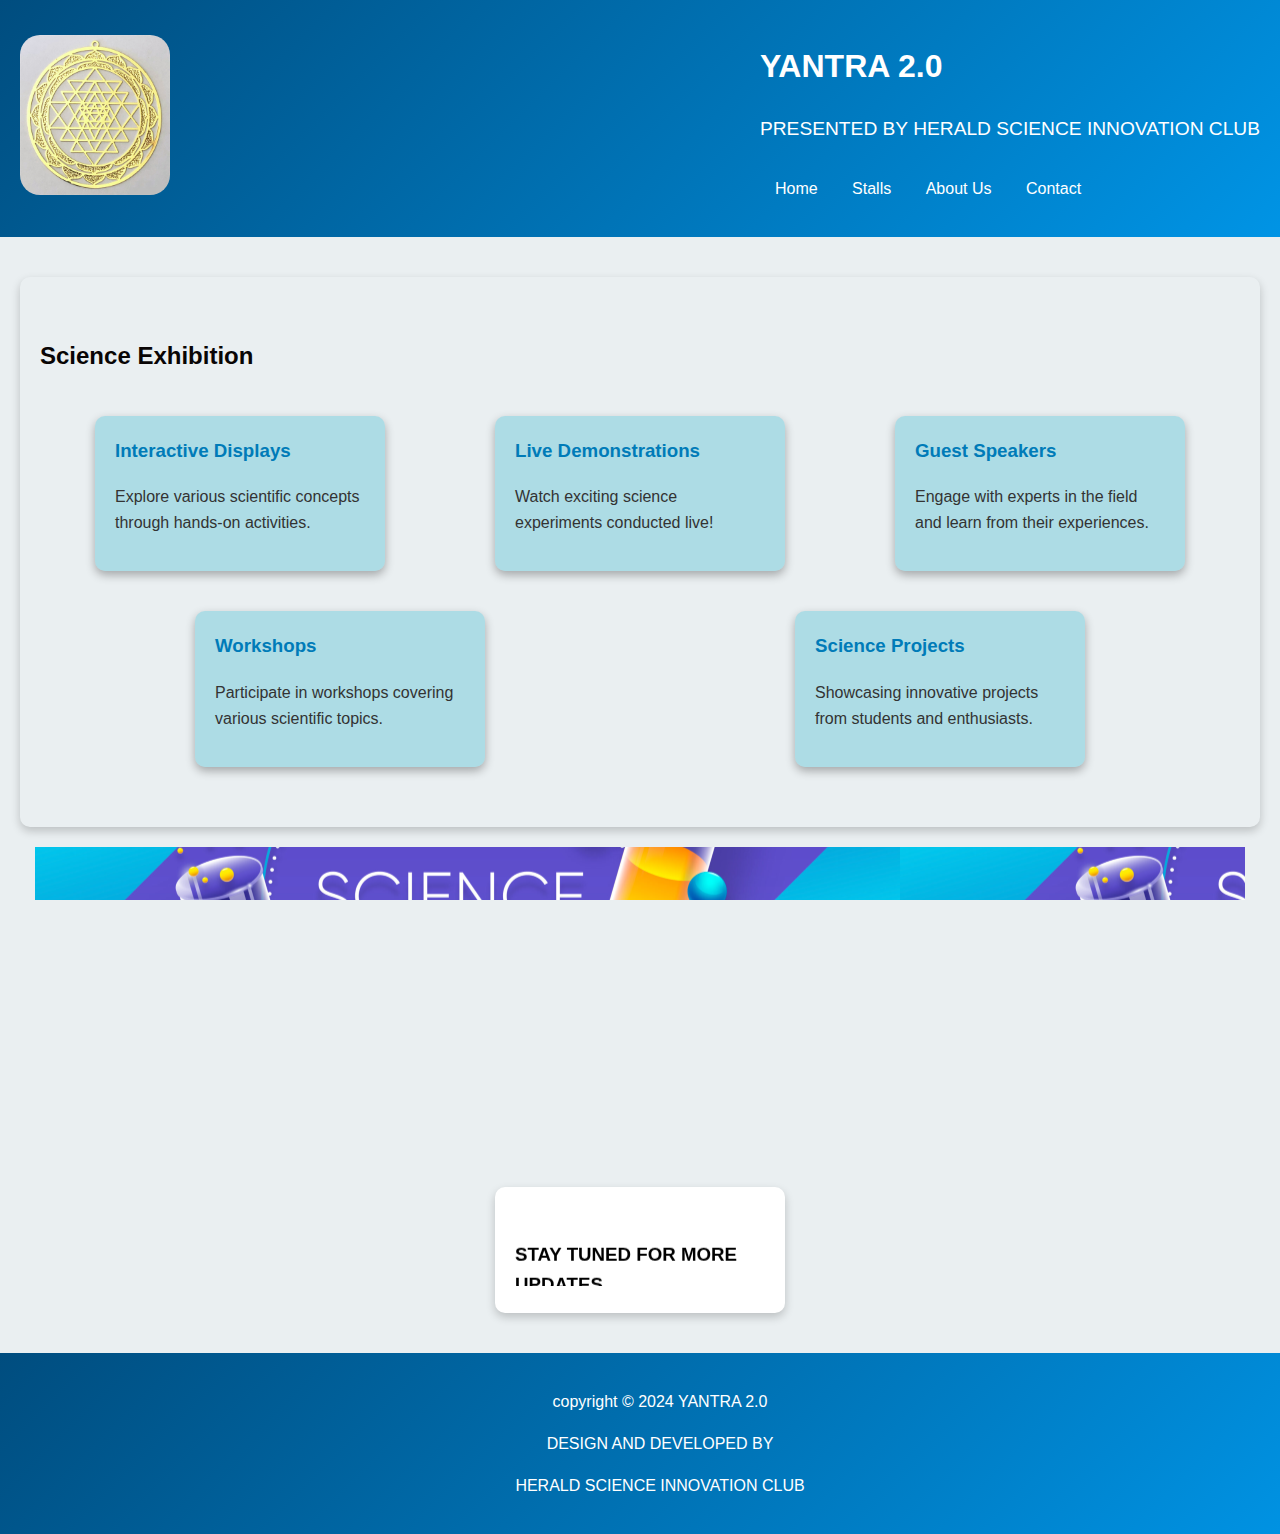
==== commit dbab2e62: "Update index.html" ====
--- a/index.html
+++ b/index.html
@@ -2,7 +2,7 @@
 <html lang="en">
 <head>
     <meta charset="UTF-8">
-    <meta name="viewport" content="width=device-width, initial-scale=1.0">
+    <meta name="viewport" content="width=device-width, initial-scale=2.0">
     <title>HSIC-home</title>
     <link rel="stylesheet" href="styles.css">
     <link rel="icon" type="image/icon" href="herald.png">
@@ -58,7 +58,19 @@
         <div class="bg">
 
         </div>
-        
+        <section id="info">
+            <h2></h2>
+            <div class="about-container">
+               <div class="about-card">
+           <marquee direction="down" scrollamount="11"> <h3>STAY TUNED FOR MORE UPDATES............ </h3>
+           </marquee>
+            </div>
+                    
+                
+                </div>
+            </div>
+
+        </section>
         
         
 
@@ -66,7 +78,14 @@
     </main>
 
     <footer>
-        <p>&copy; 2024 YANTRA 2.0</p>
+        <div class="infot">
+        <p>copyright &copy; 2024 YANTRA 2.0</p>
+        </div>
+        <div class="infot1">
+            <p>DESIGN AND DEVELOPED BY </p>
+            <p>HERALD SCIENCE INNOVATION CLUB </p>
+           
+        </div>
     </footer>
 
     <script src="script.js"></script>
--- a/styles.css
+++ b/styles.css
@@ -283,6 +283,15 @@
 .exhibition-card:hover {
     transform: translateY(-5px);
     box-shadow: 0 10px 20px rgba(0, 0, 0, 0.4);
+}
+
+.bg{
+    background-image:url("scii.png");
+background-attachment:fixed;
+width:auto;
+height:300px;
+margin:15px;
+
 }
 
 /* Modal for displaying stall info */
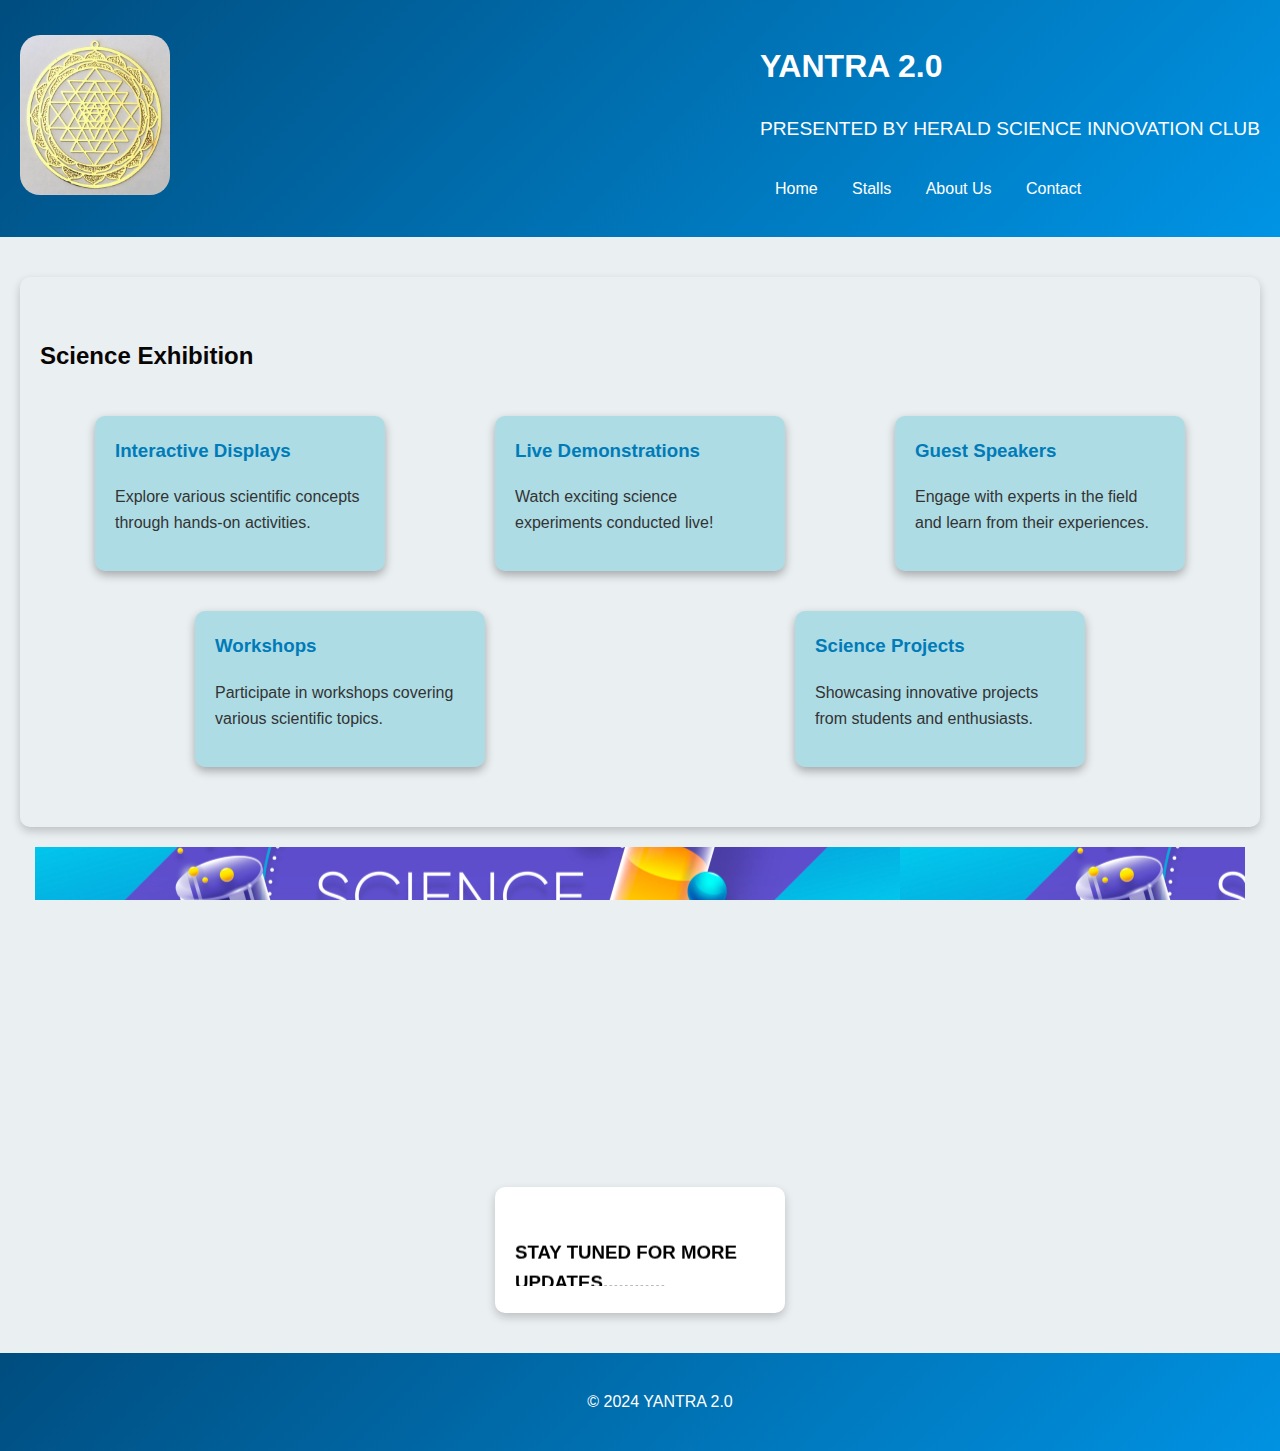
==== commit 1af1cb37: "Update index.html" ====
--- a/index.html
+++ b/index.html
@@ -77,16 +77,9 @@
         
     </main>
 
-    <footer>
-        <div class="infot">
-        <p>copyright &copy; 2024 YANTRA 2.0</p>
-        </div>
-        <div class="infot1">
-            <p>DESIGN AND DEVELOPED BY </p>
-            <p>HERALD SCIENCE INNOVATION CLUB </p>
-           
-        </div>
-    </footer>
+<footer>
+    <p>&copy; 2024 YANTRA 2.0</p>
+</footer>
 
     <script src="script.js"></script>
 </body>
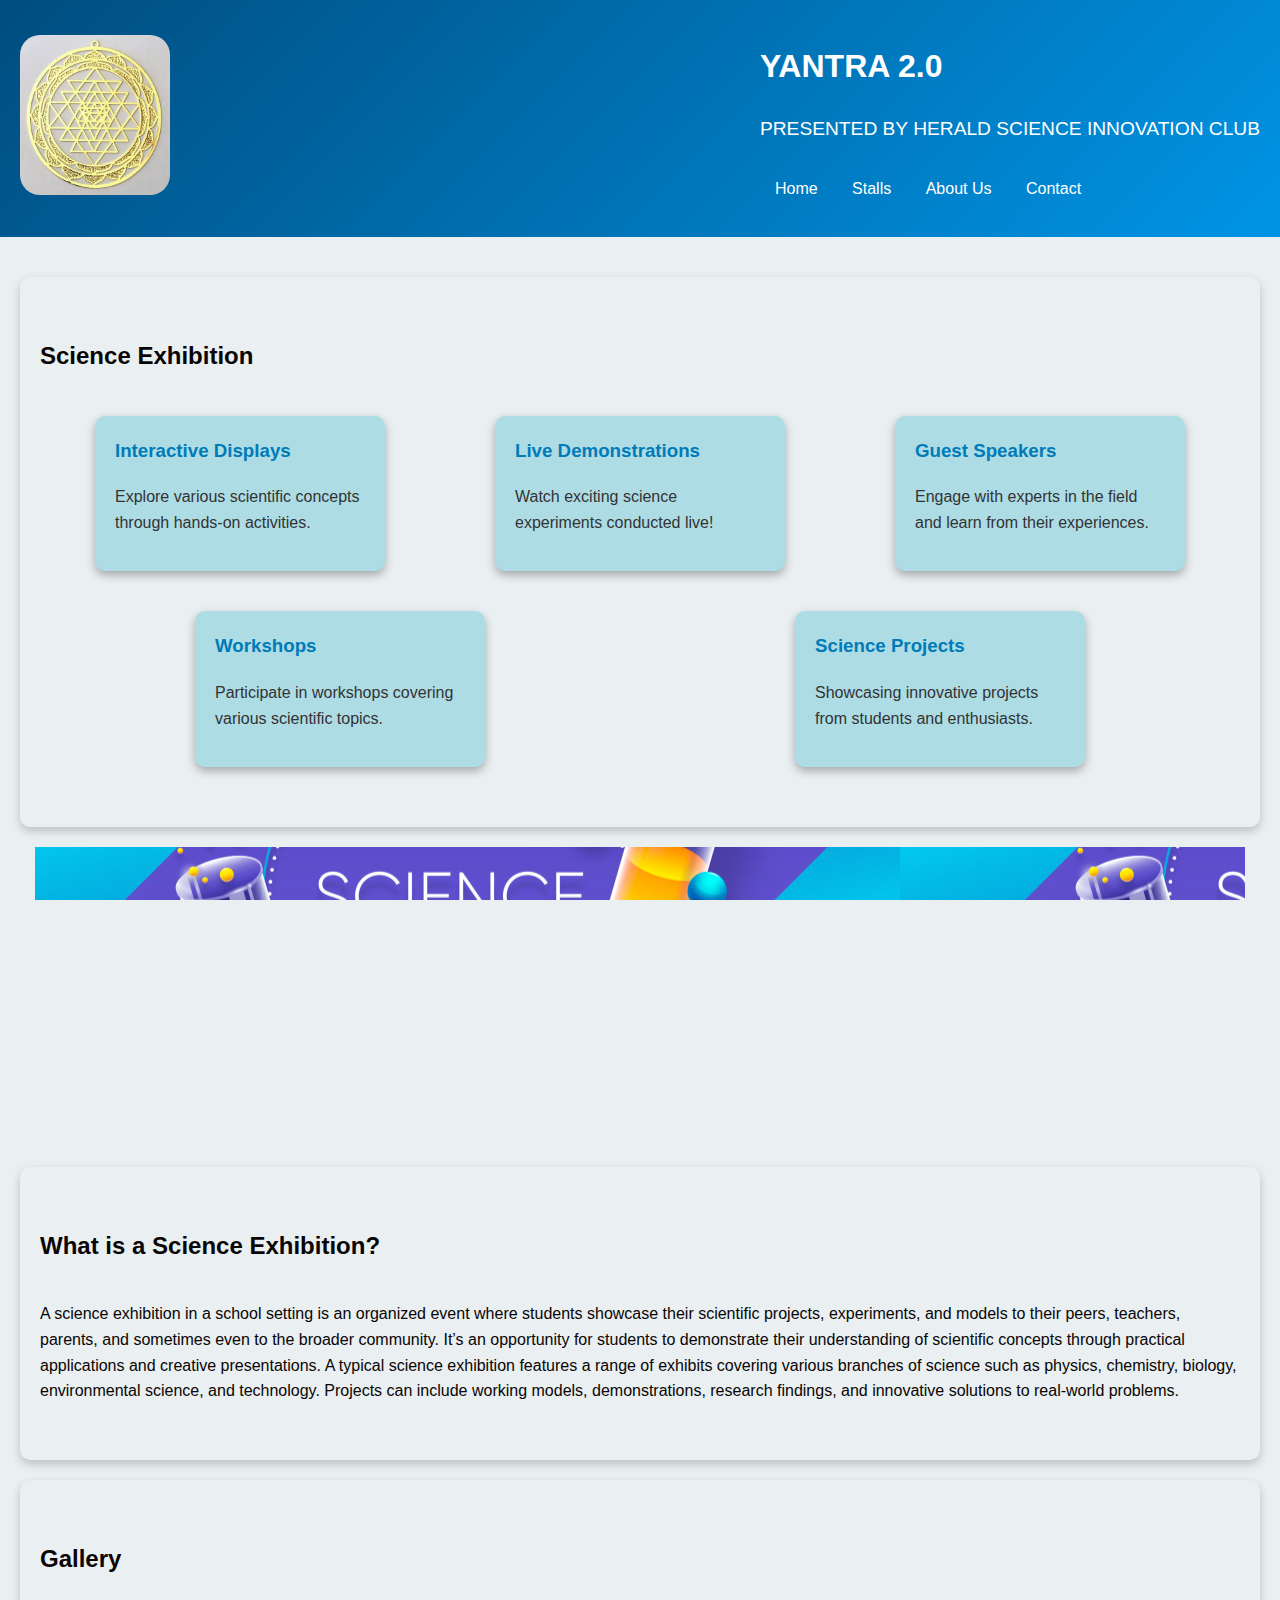
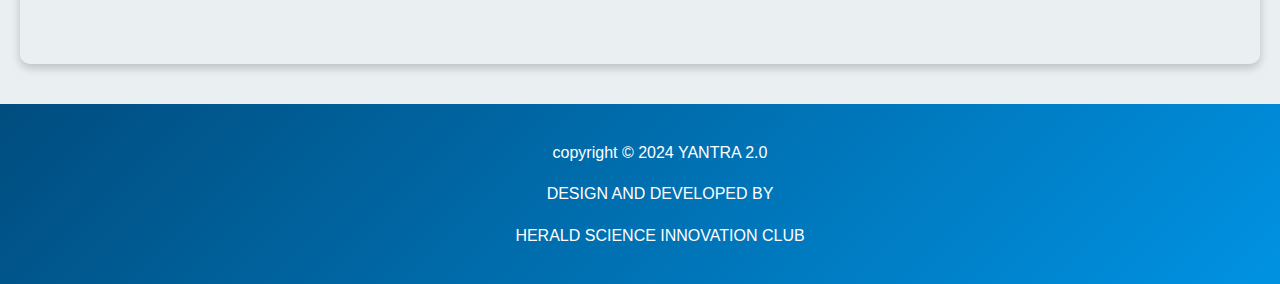
==== commit d5db0906: "Update index.html" ====
--- a/index.html
+++ b/index.html
@@ -53,33 +53,42 @@
                     <p>Showcasing innovative projects from students and enthusiasts.</p>
                 </div>
             </div>
+
+        </section>
+        <section id="bg-img">
+                    <div class="bg">
+
+        </div>
         </section>
 
-        <div class="bg">
+        <section id="exhibition">
+            <h2>What is a Science Exhibition? </h2>
+            <div class="exhibition-container">
+            
+           <p>A science exhibition in a school setting is an organized event where students showcase their scientific projects, experiments, and models to their peers, teachers, parents, and sometimes even to the broader community. It’s an opportunity for students to demonstrate their understanding of scientific concepts through practical applications and creative presentations.
+              A typical science exhibition features a range of exhibits covering various branches of science such as physics, chemistry, biology, environmental science, and technology. Projects can include working models, demonstrations, research findings, and innovative solutions to real-world problems.</p>
+        
+            </div>
+        </section>
 
-        </div>
-        <section id="info">
-            <h2></h2>
-            <div class="about-container">
-               <div class="about-card">
-           <marquee direction="down" scrollamount="11"> <h3>STAY TUNED FOR MORE UPDATES............ </h3>
-           </marquee>
-            </div>
-                    
-                
-                </div>
-            </div>
-
+            <section id="exhibition">
+                <h2>Gallery </h2>
+                <div class="exhibition-container">
+                    <marquee direction="left"> <img src=""></marquee>
         </section>
-        
         
 
         
     </main>
 
-<footer>
-    <p>&copy; 2024 YANTRA 2.0</p>
-</footer>
+    <footer>
+        <div class="infot">
+        <p>copyright &copy; 2024 YANTRA 2.0</p>
+        </div>
+        <div class="infot1">
+            <p>DESIGN AND DEVELOPED BY </p>
+            <p>HERALD SCIENCE INNOVATION CLUB </p>
+    </footer>
 
     <script src="script.js"></script>
 </body>
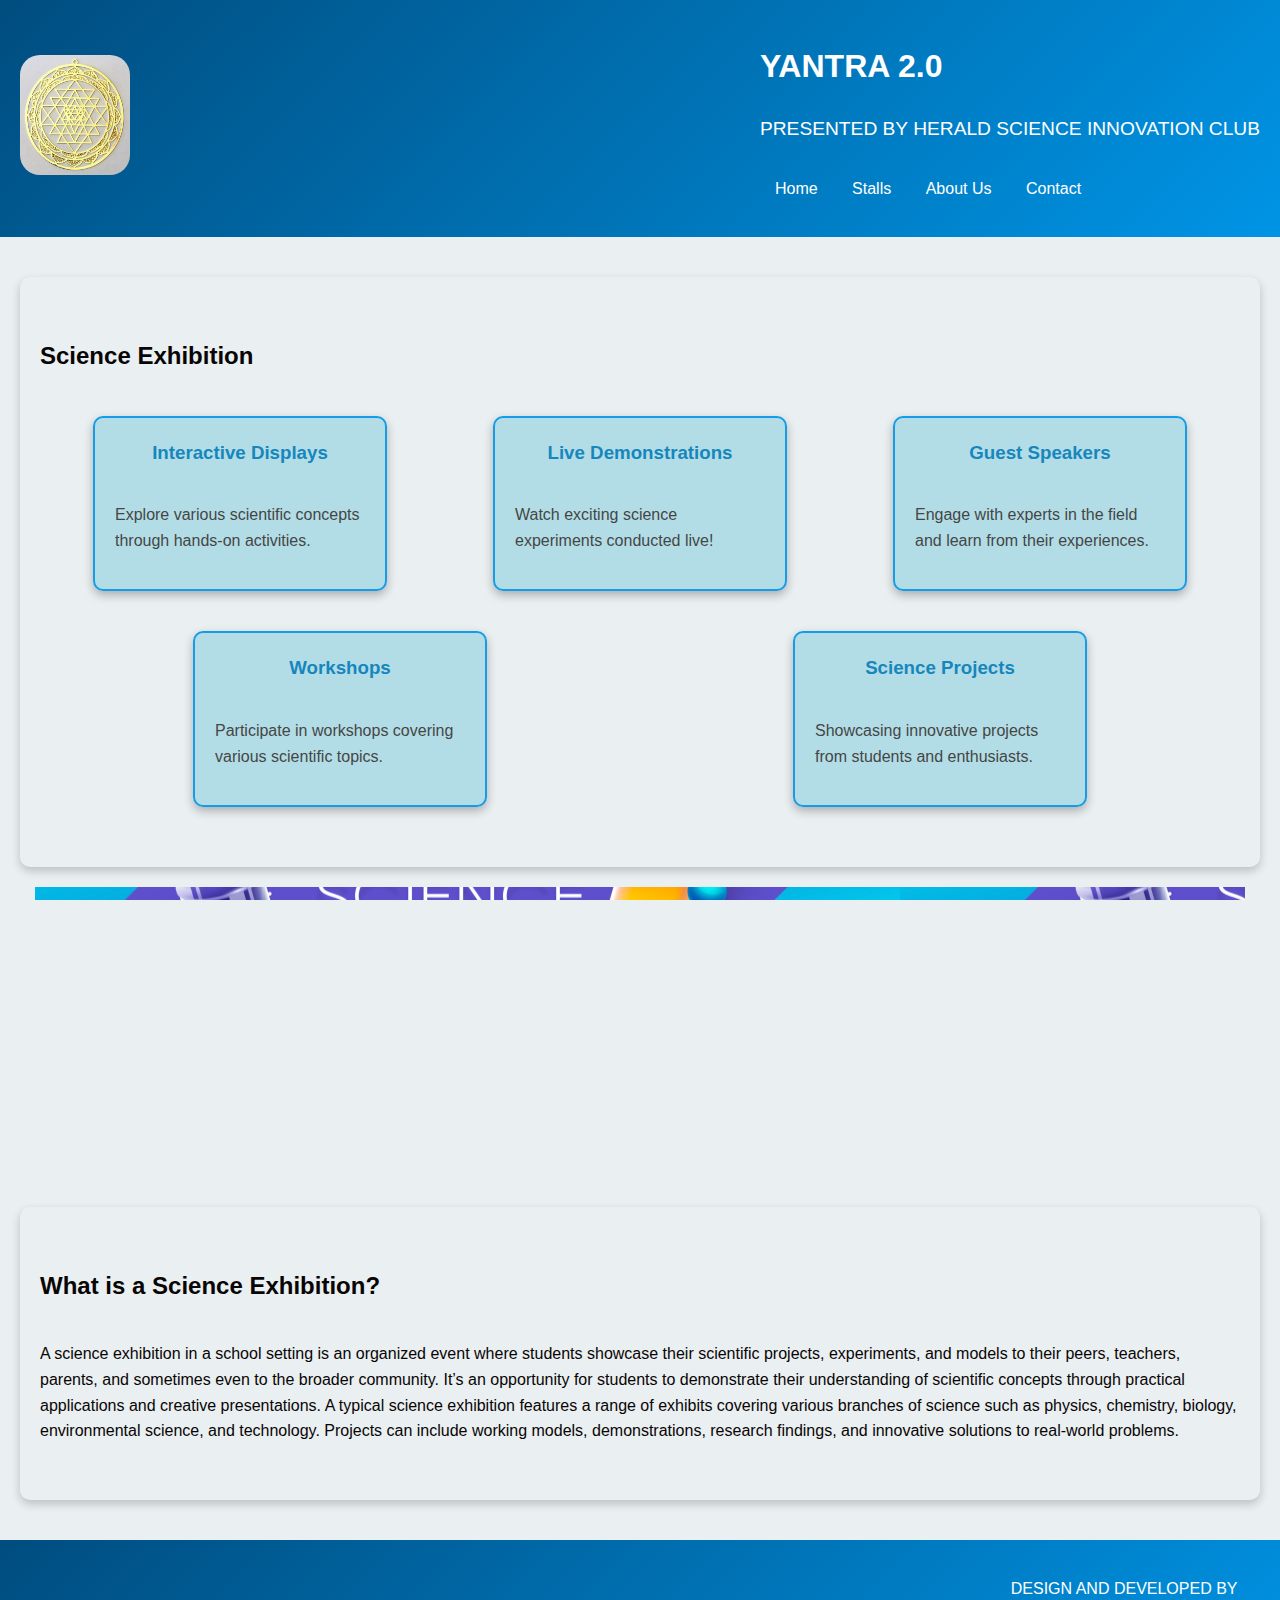
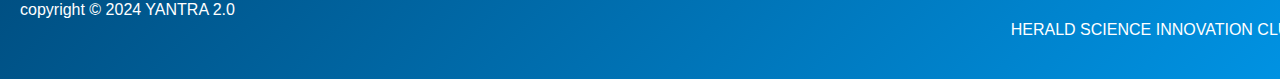
==== commit e91e0371: "Update index.html" ====
--- a/index.html
+++ b/index.html
@@ -70,12 +70,6 @@
         
             </div>
         </section>
-
-            <section id="exhibition">
-                <h2>Gallery </h2>
-                <div class="exhibition-container">
-                    <marquee direction="left"> <img src=""></marquee>
-        </section>
         
 
         
--- a/styles.css
+++ b/styles.css
@@ -4,7 +4,7 @@
     line-height: 1.6;
     margin: 0;
     padding: 0;
-    background: #eaeff1; /* Light background for contrast */
+    background: #eaeff1; 
     animation: fadeIn 1s;
 }
 
@@ -12,7 +12,6 @@
 header {
     display: flex;
     justify-content: space-between;
-    grid-gap: 10px;
     align-items: center;
     padding: 20px;
     background: linear-gradient(135deg, #004d7f, #0094e5);
@@ -21,8 +20,8 @@
 }
 
 .logo img {
-    height: 160px;
-    width: 150px;
+    height: 120px;
+    width: 110px;
     border-radius: 20px;
     transition: transform 0.3s;
 }
@@ -78,19 +77,19 @@
 }
 
 /* Stall Section */
-.stall-container {
-    display: flex;
-    flex-wrap: wrap;
-    justify-content: space-around;
-}
-
-.stall-card {
-    background: #f0f4f8; /* Soft light color */
+.stall-container, .about-container, .exhibition-container {
+    display: flex;
+    flex-wrap: wrap; /* Ensure the child elements wrap properly on small screens */
+    justify-content: space-around; /* Evenly space the items */
+}
+
+.stall-card, .about-card, .exhibition-card {
+    width: 250px; 
+    margin: 10px;
+    padding: 20px;
+    background: #f0f4f8;
     border: 2px solid #0094e5;
     border-radius: 10px;
-    margin: 20px;
-    padding: 20px;
-    width: 250px;
     box-shadow: 0 4px 10px rgba(0, 0, 0, 0.3);
     transition: transform 0.3s, box-shadow 0.3s, background-color 0.3s;
     display: flex;
@@ -99,21 +98,23 @@
     opacity: 0.9;
 }
 
-.stall-card img {
+.stall-card img, .about-card img, .exhibition-card img {
     max-width: 100%;
     border-radius: 5px;
     margin-bottom: 10px;
 }
 
-.stall-card:hover {
+.stall-card:hover, .about-card:hover, .exhibition-card:hover {
     transform: scale(1.05);
     box-shadow: 0 10px 20px rgba(0, 0, 0, 0.4);
-    opacity: 1; /* Make it fully opaque on hover */
+    opacity: 1; 
 }
 
 /* Footer Styles */
 footer {
-    text-align: center;
+    display: flex;
+    justify-content: space-between;
+    align-items: center;
     padding: 20px;
     background: linear-gradient(135deg, #004d7f, #0094e5);
     color: #fff;
@@ -154,18 +155,17 @@
 
 button:hover {
     background-color: #005f8f;
-    transform: scale(1.05); /* Slightly scale on hover */
+    transform: scale(1.05); 
 }
 
 button:active {
-    transform: scale(0.95); /* Scale down on click */
+    transform: scale(0.95); 
 }
 
 /* Contact Section */
 #contact {
     padding: 40px 20px;
-    background: #f0f4f8; /* Match with overall theme */
-    border-radius: 10px;
+    background: #f0f4f8; 
     box-shadow: 0 4px 10px rgba(0, 0, 0, 0.2);
     margin: 20px 0;
 }
@@ -201,13 +201,13 @@
 
 textarea {
     resize: vertical;
-    min-height: 100px; /* Minimum height for the textarea */
+    min-height: 100px; 
 }
 
 /* About Section */
 #about {
     padding: 40px 20px;
-    background: #e1f5fe; /* Light blue background */
+    background: #e1f5fe; 
     border-radius: 10px;
     box-shadow: 0 4px 10px rgba(0, 0, 0, 0.2);
     margin: 20px 0;
@@ -217,11 +217,11 @@
     display: flex;
     justify-content: space-around;
     flex-wrap: wrap;
-    animation: fadeInUp 1s forwards; /* Animation for the section */
+    animation: fadeInUp 1s forwards; 
 }
 
 .about-card {
-    background: #ffffff; /* White background for cards */
+    background: #ffffff; 
     border-radius: 10px;
     margin: 20px;
     padding: 20px;
@@ -246,7 +246,7 @@
 /* Exhibition Section */
 #exhibition {
     padding: 40px 20px;
-    background: url('path/to/shree-yantra-background.jpg') no-repeat center center; /* Add your Shree Yantra image path */
+    background: url('path/to/shree-yantra-background.jpg') 
     background-size: cover;
     color: #090505;
     border-radius: 10px;
@@ -258,11 +258,11 @@
     display: flex;
     justify-content: space-around;
     flex-wrap: wrap;
-    animation: fadeInUp 1s forwards; /* Animation for the section */
+    animation: fadeInUp 1s forwards; 
 }
 
 .exhibition-card {
-    background: rgba(40, 179, 203, 0.308); /* Semi-transparent white for readability */
+    background: rgba(40, 179, 203, 0.308); 
     border-radius: 10px;
     margin: 20px;
     padding: 20px;
@@ -285,24 +285,22 @@
     box-shadow: 0 10px 20px rgba(0, 0, 0, 0.4);
 }
 
-.bg{
-    background-image:url("scii.png");
-background-attachment:fixed;
-width:auto;
-height:300px;
-margin:15px;
-
-}
-
-/* Modal for displaying stall info */
-/* Modal for displaying stall info */
+.bg {
+    background-image: url("scii.png");
+    background-attachment: fixed;
+    width: auto;
+    height: 300px;
+    margin: 15px;
+}
+
+
 .stall-modal {
     position: fixed;
     top: 50%;
     left: 50%;
     transform: translate(-50%, -50%) scale(0);
     background-color: white;
-    padding: 30px 20px; /* Added horizontal padding */
+    padding: 30px 20px; 
     border-radius: 10px;
     box-shadow: 0 10px 30px rgba(0, 0, 0, 0.5);
     width: 80%;
@@ -310,84 +308,44 @@
     z-index: 1000;
     opacity: 0;
     transition: transform 0.3s ease, opacity 0.3s ease;
-    text-align: center;
-    overflow-y: auto;
-    max-height:80vh;
-}
-
-.stall-modal.active {
+}
+
+.stall-modal.open {
     transform: translate(-50%, -50%) scale(1);
     opacity: 1;
 }
 
-.stall-modal h2 {
-    margin-top: 0;
-    color: #4caf50; /* Green color */
-}
-
-.stall-modal p {
-    color: #333;
-}
-
-.stall-modal .close-btn {
-    background-color: #ff5e5e;
-    border: none;
-    color: white;
-    padding: 10px 20px;
-    border-radius: 5px;
-    cursor: pointer;
-    transition: background-color 0.3s;
-    position: absolute; /* Changed to absolute */
-    top: 15px; /* Adjusted distance from the top */
-    right: 15px; /* Positioned to the right */
-}
-
-.stall-modal .close-btn:hover {
-    background-color: #e60000;
-}
-
-
-/* Overlay for dimming the background when modal is active */
-.modal-overlay {
-    position: fixed;
-    top: 0;
-    left: 0;
-    width: 100%;
-    height: 100%;
-    background-color: rgba(0, 0, 0, 0.7);
-    opacity: 0;
-    z-index: 999;
-    transition: opacity 0.3s ease;
-    visibility: hidden;
-}
-
-.modal-overlay.active {
-    opacity: 1;
-    visibility: visible;
-}
-
-/* Animation for the detailed info inside the modal */
-@keyframes modalFadeIn {
-    from {
-        opacity: 0;
-        transform: translateY(-20px);
-    }
-    to {
-        opacity: 1;
-        transform: translateY(0);
-    }
-}
-
-.stall-info {
-    animation: modalFadeIn 0.6s forwards;
-}
-
-/* Close Button Styles */
-.close-btn {
+.stall-modal-content {
+    padding: 10px;
+    background-color: #f7f7f7;
+    border-radius: 5px;
+}
+
+.stall-modal-close {
     position: absolute;
     top: 10px;
-    right: 15px;
+    right: 10px;
     font-size: 20px;
+    background-color: #ff4d4d;
+    color: white;
+    border: none;
+    padding: 5px 10px;
     cursor: pointer;
-    color: #007bb8;
-}
+    border-radius: 5px;
+}
+
+.stall-modal-close:hover {
+    background-color: #ff1a1a;
+}
+
+@media screen and (max-width: 768px) {
+    .stall-card, .about-card, .exhibition-card {
+        width: 45%; 
+    }
+}
+
+@media screen and (max-width: 480px) {
+    .stall-card, .about-card, .exhibition-card {
+        width: 90%;
+    }
+}
